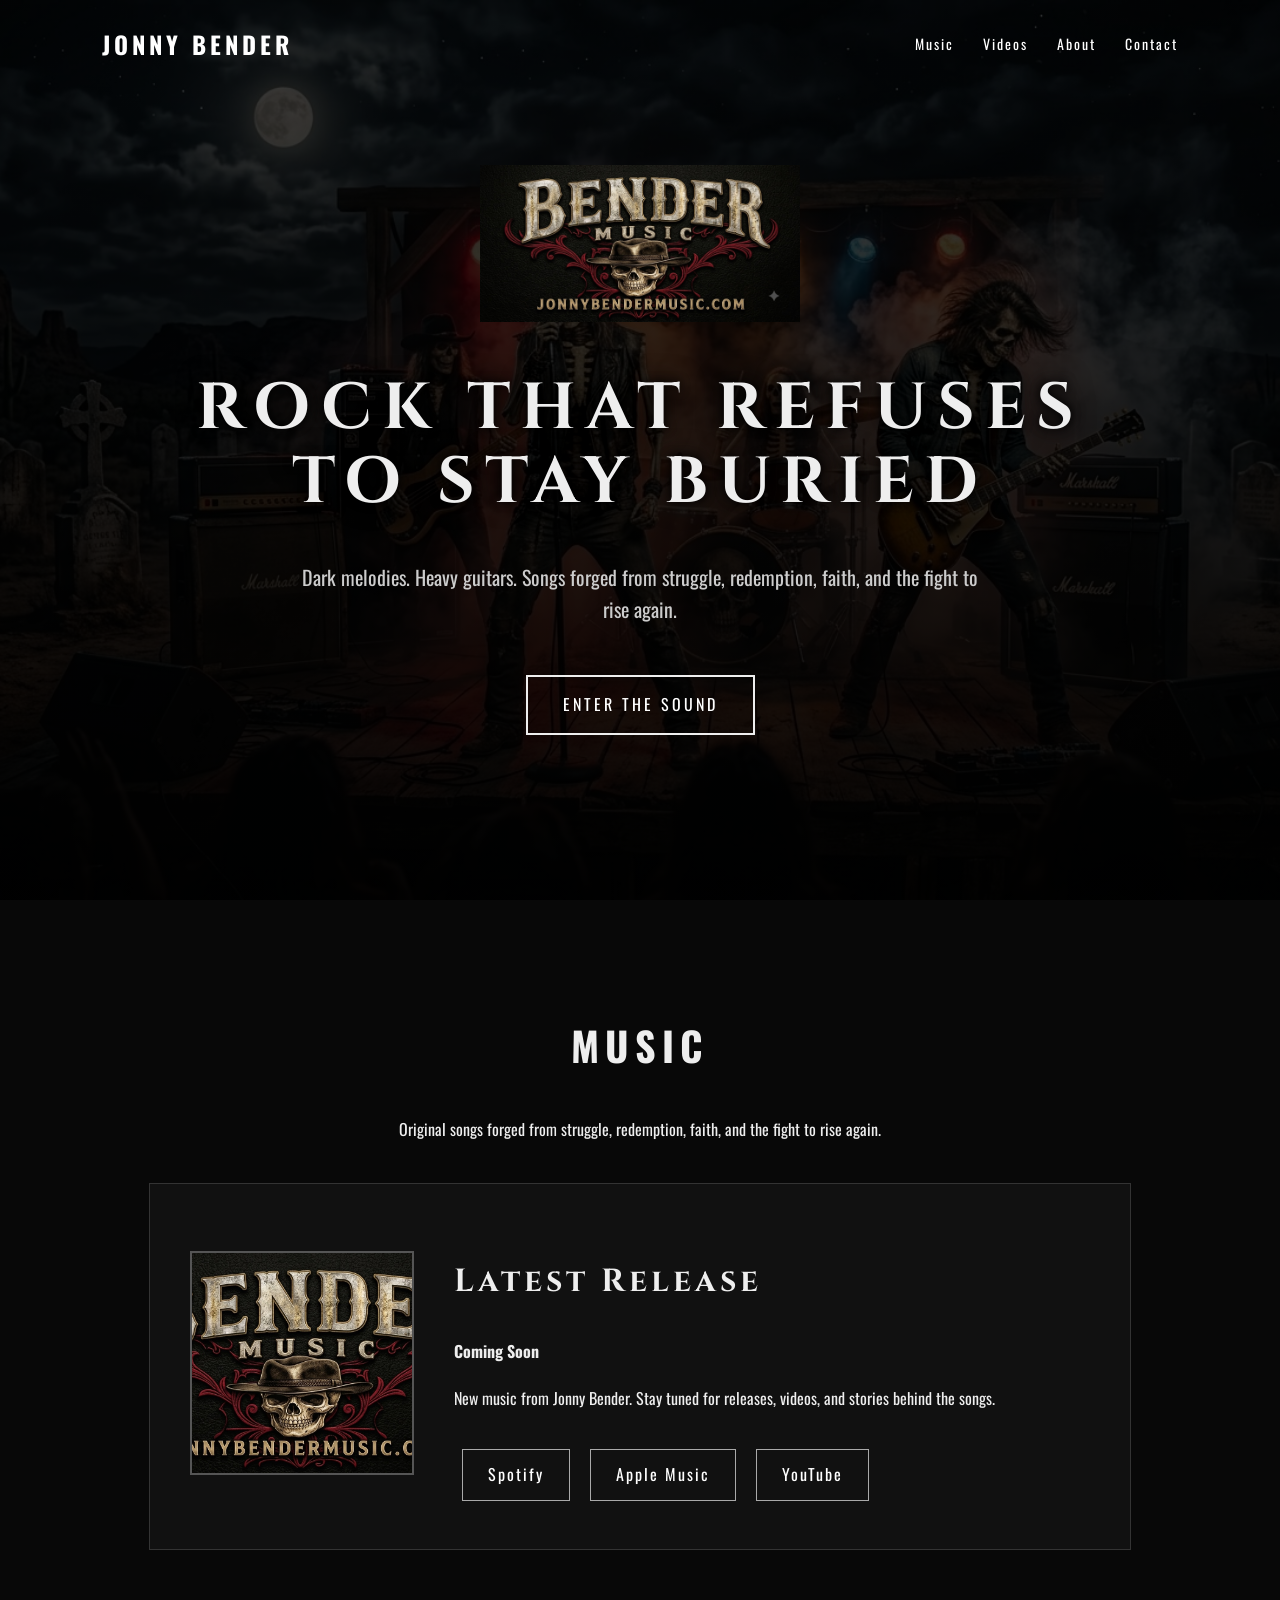
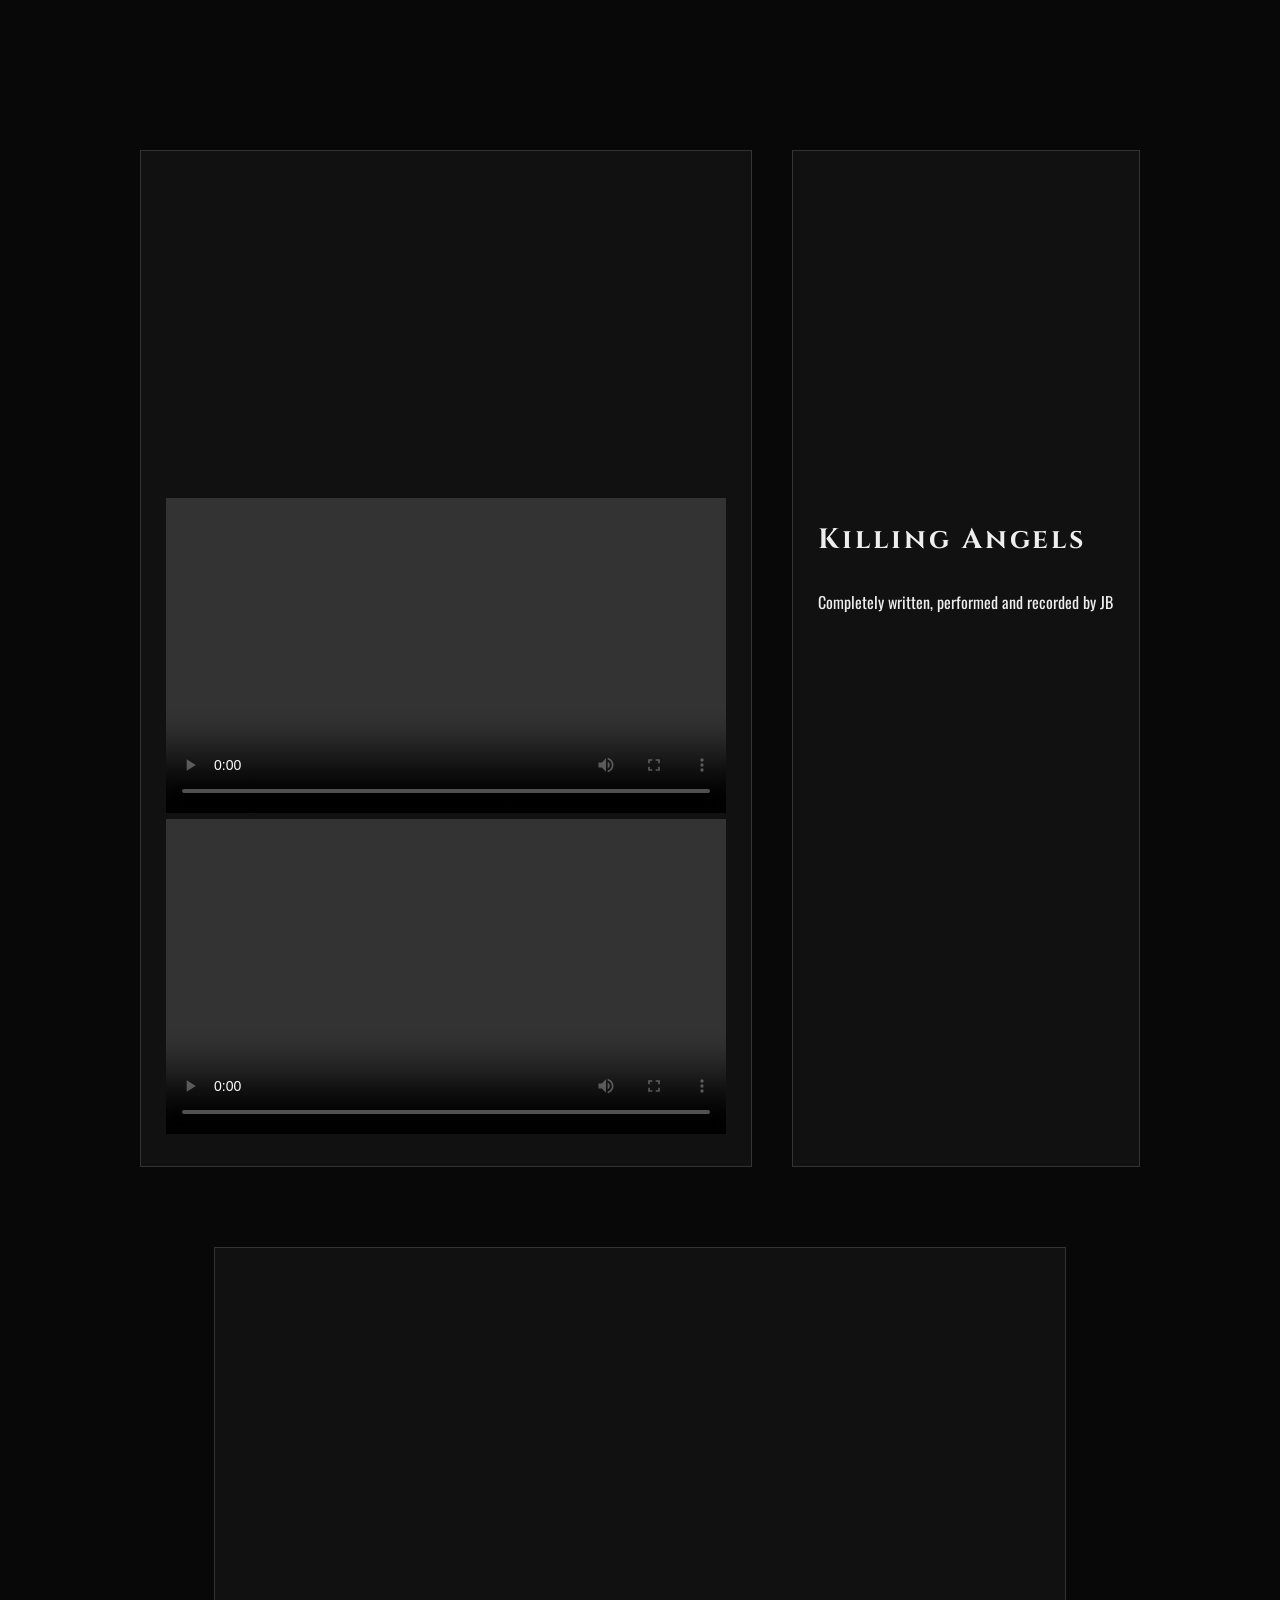
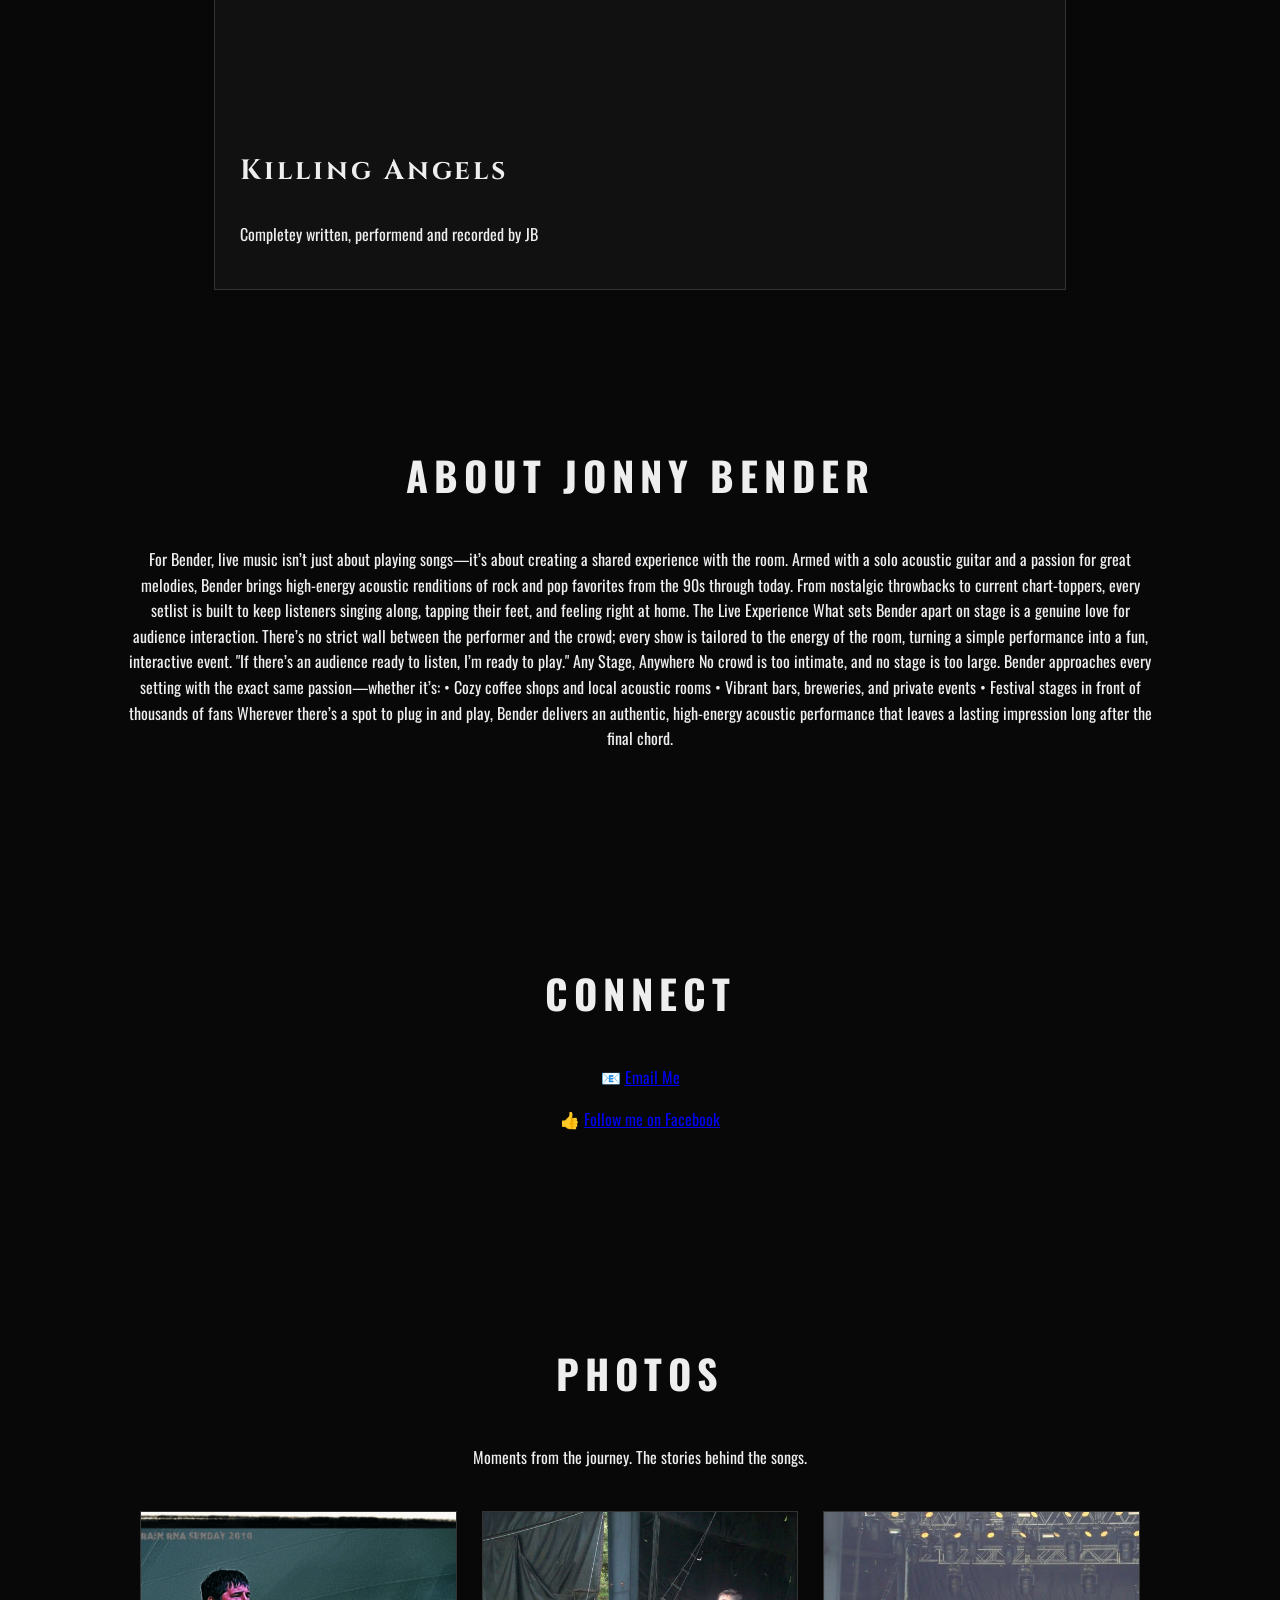
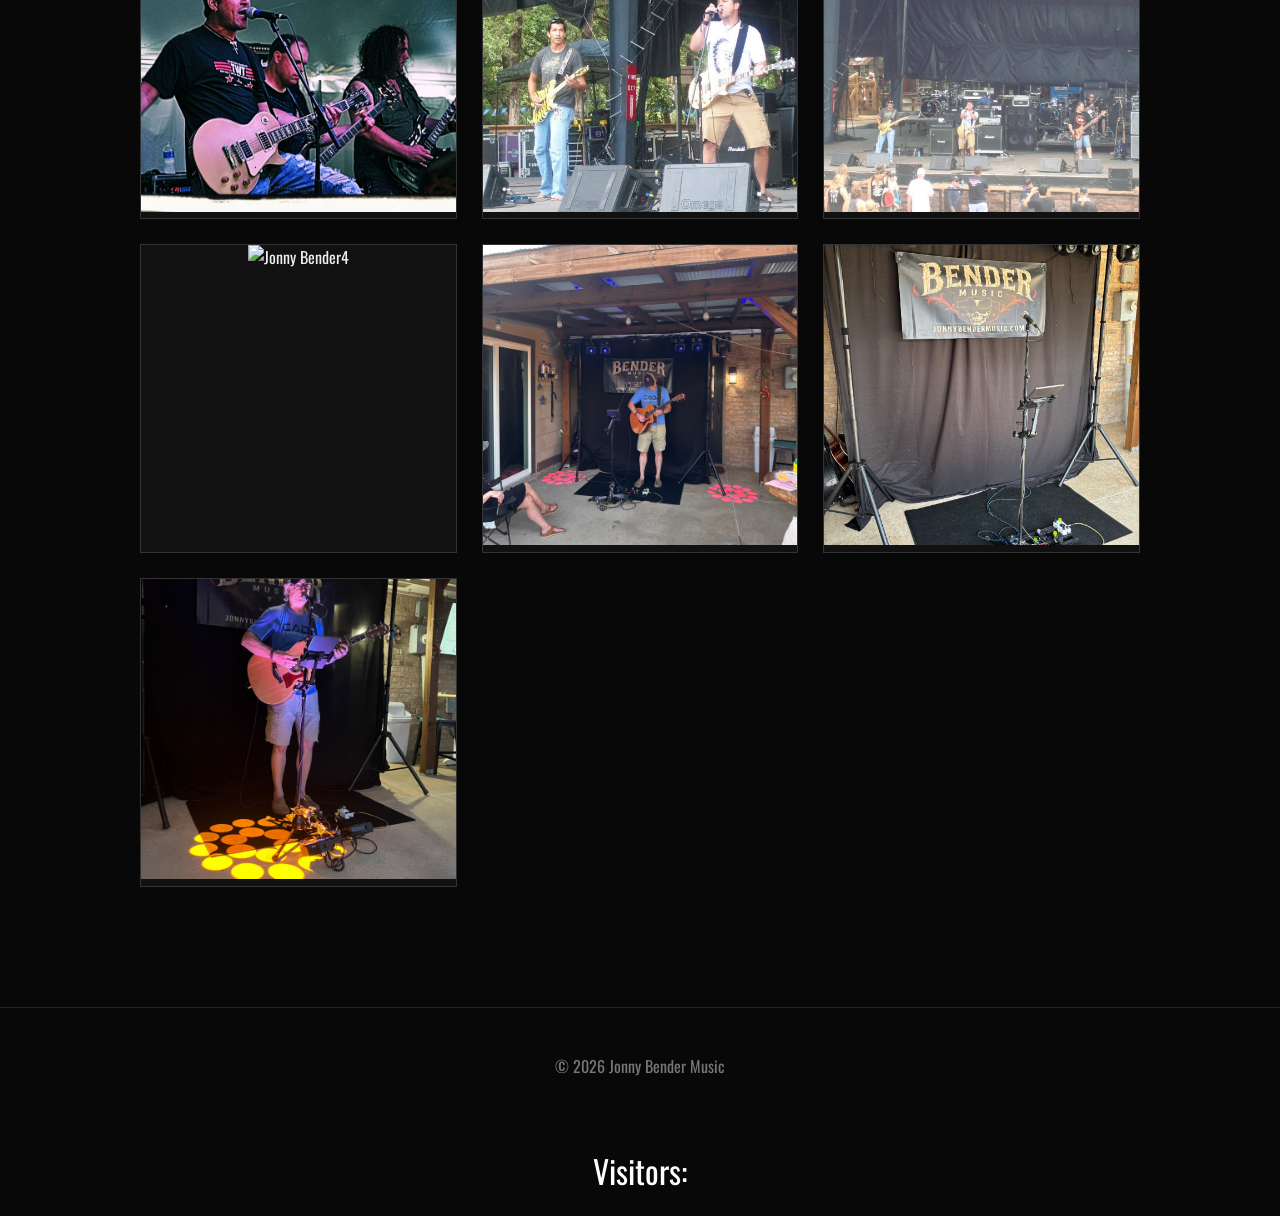
==== index.html @ c34ddbfb "Fix alt text for photo images Updated alt attributes for photo images to remove spaces." ====
<!DOCTYPE html>
<html lang="en">
<head>
    <meta charset="UTF-8">
    <meta name="viewport" content="width=device-width, initial-scale=1.0">
    <title>Jonny Bender | Rock That Refuses to Stay Buried</title>
    <link href="https://fonts.googleapis.com/css2?family=Cinzel:wght@700;900&family=Oswald:wght@400;700&display=swap" rel="stylesheet">
    <link rel="stylesheet" href="style.css">
</head>

<body>

<header>
    <nav>
        <div class="logo">JONNY BENDER</div>
        <div class="links">
            <a href="#music">Music</a>
            <a href="#videos">Videos</a>
            <a href="#about">About</a>
            <a href="#contact">Contact</a>
        </div>
    </nav>
</header>


<section class="hero">

    <img src="bender-logo.png" alt="Jonny Bender Logo">

    <h1>ROCK THAT REFUSES<br>TO STAY BURIED</h1>

    <p>
        Dark melodies. Heavy guitars. Songs forged from struggle,
        redemption, faith, and the fight to rise again.
    </p>

    <a class="button" href="#music">ENTER THE SOUND</a>

</section>


<section id="music">

<h2>MUSIC</h2>

<p>
Original songs forged from struggle, redemption, faith, and the fight to rise again.
</p>


<div class="music-card">

    <div class="album-art">
        <img src="bender-logo.png" alt="Jonny Bender Music">
    </div>


    <div class="music-info">

        <h3>Latest Release</h3>

        <h4>Coming Soon</h4>

        <p>
        New music from Jonny Bender.
        Stay tuned for releases, videos, and stories behind the songs.
        </p>


        <div class="music-buttons">

            <a href="#" class="music-button">
            Spotify
            </a>

            <a href="#" class="music-button">
            Apple Music
            </a>

            <a href="#" class="music-button">
            YouTube
            </a>

        </div>

    </div>

</div>


</section>

<div class="video-grid">

    <div class="video-card">

        <iframe
            width="560"
            height="315"
            src="https://www.youtube.com/embed/WjqLIRkcEDQ"
            title="Acoustic Clip"
            frameborder="0"
            allow="accelerometer; autoplay; clipboard-write; encrypted-media; gyroscope; picture-in-picture; web-share"
            allowfullscreen>
        </iframe>

        <video width="560" height="315" controls>
            <source src="/photos/Bender 8.mov" type="video/quicktime">
            Your browser does not support the video tag.
        </video>

        <video width="560" height="315" controls>
            <source src="/photos/Bender 9.mov" type="video/quicktime">
            Your browser does not support the video tag.
        </video>

    </div>


    <div class="video-card">

        <iframe 
            width="560"
            height="315"
            src="https://www.youtube.com/embed/MY9yEIu1Ilw"
            title="Killing Angels"
            frameborder="0"
            allowfullscreen>
        </iframe>

        <h3>Killing Angels</h3>

        <p>
            Completely written, performed and recorded by JB
        </p>

    </div>

</div>




<div class="video-card">

<iframe 
src="https://www.youtube.com/embed/MY9yEIu1Ilw"
title="Killing Angels"
frameborder="0"
allowfullscreen>
</iframe>

<h3>Killing Angels</h3>

<p>
Completey written, performend and recorded by JB
</p>

</div>


</div>

<section id="about">

<h2>ABOUT JONNY BENDER</h2>

<p>
For Bender, live music isn’t just about playing songs—it’s about creating a shared experience with the room.
Armed with a solo acoustic guitar and a passion for great melodies, Bender brings high-energy acoustic renditions of rock and pop favorites from the 90s through today. From nostalgic throwbacks to current chart-toppers, every setlist is built to keep listeners singing along, tapping their feet, and feeling right at home.
The Live Experience
What sets Bender apart on stage is a genuine love for audience interaction. There’s no strict wall between the performer and the crowd; every show is tailored to the energy of the room, turning a simple performance into a fun, interactive event.
"If there’s an audience ready to listen, I’m ready to play."
Any Stage, Anywhere
No crowd is too intimate, and no stage is too large. Bender approaches every setting with the exact same passion—whether it’s:
•	Cozy coffee shops and local acoustic rooms
•	Vibrant bars, breweries, and private events
•	Festival stages in front of thousands of fans
Wherever there’s a spot to plug in and play, Bender delivers an authentic, high-energy acoustic performance that leaves a lasting impression long after the final chord.

</p>

</section>



<section id="contact">

<h2>CONNECT</h2>
<p>
    📧 <a href="mailto:jonbndr@gmail.com">Email Me</a>
</p>

<p>
    👍 <a href="https://www.facebook.com/jonny.bender.3" target="_blank">
        Follow me on Facebook
    </a>
</p>

</section>
<section id="photos">

<h2>PHOTOS</h2>

<p>
Moments from the journey. The stories behind the songs.
</p>

<div class="photo-grid">

<div class="photo-card">
<img src="photos/bender 2.jpg" alt="Jonny Bender1">
</div>

<div class="photo-card">
<img src="photos/bender 3.jpg" alt="Jonny Bender2">
</div>

<div class="photo-card">
<img src="photos/bender5.jpg" alt="Jonny Bender3">
</div>

<div class="photo-card">
<img src="photos/Bender 4.jpg" alt="Jonny Bender4">
</div>

<div class="photo-card">
<img src="photos/Bender 6.jpg" alt="Jonny Bender5">
</div>

<div class="photo-card">
<img src="photos/Bender 7.jpg" alt="Jonny Bender6">
</div>
  
<div class="photo-card">
<img src="photos/Bender 5.png" alt="Jonny Bender7">
</div>

</div>

</section>

<footer>

<p>
© 2026 Jonny Bender Music
</p>

</footer>

<div style="text-align:center; color:white; font-size:32px; margin:20px 0;">
    Visitors: <span class="counterapi" noIcon="true" noLink="true" bg="transparent"></span>
</div>

<script src="https://counterapi.com/c.js?ns=jonnybendermusic.com" async></script>

</body>
</html>
---- style.css ----
body {
    margin: 0;
    background: #080808;
    color: #eeeeee;
    font-family: 'Oswald', Arial, Helvetica, sans-serif;
    line-height: 1.6;
}


/* Navigation */

header {
    position: absolute;
    width: 100%;
    top: 0;
    z-index: 10;
}


nav {
    display: flex;
    justify-content: space-between;
    align-items: center;
    padding: 25px 8%;
}


.logo {
    font-size: 24px;
    font-weight: bold;
    letter-spacing: 4px;
    color: #ffffff;
}


.links a {
    color: white;
    text-decoration: none;
    margin-left: 25px;
    font-size: 14px;
    letter-spacing: 2px;
}


.links a:hover {
    color: #b22222;
}


/* Hero Section */

.hero {

    min-height: 100vh;

    display: flex;
    flex-direction: column;
    justify-content: center;
    align-items: center;

    text-align: center;

    background:
    linear-gradient(
        rgba(0,0,0,.75),
        rgba(0,0,0,.95)
    ),
    url("background.jpg");

    background-size: cover;
    background-position: center;

    padding: 0 20px;
}


.hero img {

    width: 320px;
    max-width: 80%;
    margin-bottom: 30px;

}


h1 {
    font-family: 'Cinzel', serif;
    font-size: 65px;
    letter-spacing: 10px;
    line-height: 1.15;
    margin: 20px 0;
    text-transform: uppercase;
    text-shadow:
        0 0 10px #000,
        0 0 25px #000;
}


.hero p {

    max-width: 700px;
    font-size: 20px;
    color: #cccccc;

}


/* Buttons */

.button {

    margin-top: 30px;

    padding: 15px 35px;

    border: 2px solid #eeeeee;

    color: white;

    text-decoration: none;

    letter-spacing: 3px;

    transition: .3s;

}


.button:hover {

    background: white;
    color: black;

}


/* Content Sections */

section {

    padding: 80px 10%;
    text-align: center;

}


h2 {

    font-size: 40px;

    letter-spacing: 6px;

    margin-bottom: 40px;

}


.card {

    border: 1px solid #333;

    padding: 30px;

    margin: 30px auto;

    max-width: 600px;

    background: #111;

}


/* Footer */

footer {

    padding: 30px;

    text-align: center;

    border-top: 1px solid #222;

    color: #777;

}


/* Mobile adjustments */

@media (max-width: 700px) {

    nav {

        flex-direction: column;

    }


    .links {

        margin-top: 20px;

    }


    .links a {

        margin: 10px;

    }


    h1 {

        font-size: 34px;

        letter-spacing: 4px;

    }


    h2 {

        font-size: 30px;

    }

}
/* Music Section */


.music-card {

    display:flex;

    align-items:center;

    gap:40px;

    max-width:900px;

    margin:40px auto;

    padding:40px;

    background:#111;

    border:1px solid #333;

}


.album-art img {

    width:220px;

    height:220px;

    object-fit:cover;

    border:2px solid #555;

}



.music-info {

    text-align:left;

}



.music-info h3 {

    font-family:'Cinzel', serif;

    font-size:32px;

    letter-spacing:4px;

}



.music-buttons {

    margin-top:30px;

}



.music-button {

    display:inline-block;

    margin:8px;

    padding:12px 25px;

    border:1px solid #aaa;

    color:white;

    text-decoration:none;

    letter-spacing:2px;

}


.music-button:hover {

    background:white;

    color:black;

}


/* Mobile Music Layout */

@media(max-width:700px){

    .music-card {

        flex-direction:column;

        text-align:center;

    }


    .music-info {

        text-align:center;

    }

}
/* Video Section */

.video-card {

    max-width:800px;

    margin:40px auto;

    padding:30px;

    background:#111;

    border:1px solid #333;

}


.video-card iframe {

    width:100%;

    aspect-ratio:16/9;

}


.video-card h3 {

    font-family:'Cinzel', serif;

    font-size:28px;

    letter-spacing:3px;

    margin-top:25px;

}
/* Video Grid */

.video-grid {

    display:grid;

    grid-template-columns:repeat(2, 1fr);

    gap:40px;

    max-width:1000px;

    margin:40px auto;

}


.video-card {

    background:#111;

    border:1px solid #333;

    padding:25px;

}


.video-card iframe {

    width:100%;

    aspect-ratio:16/9;

}


.video-card h3 {

    font-family:'Cinzel', serif;

    letter-spacing:3px;

    margin-top:20px;

}


@media(max-width:700px){

.video-grid {

    grid-template-columns:1fr;

}

}
/* Photo Gallery */

.photo-grid {

    display: grid;

    grid-template-columns: repeat(3, 1fr);

    gap: 25px;

    max-width: 1000px;

    margin: 40px auto;

}


.photo-card {

    overflow: hidden;

    border: 1px solid #333;

    background: #111;

}


.photo-card img {

    width: 100%;

    height: 300px;

    object-fit: cover;

    transition: transform .4s ease;

}


.photo-card img:hover {

    transform: scale(1.08);

}


/* Mobile Photo Layout */

@media(max-width:700px) {

    .photo-grid {

        grid-template-columns: 1fr;

    }


    .photo-card img {

        height: auto;

    }

}
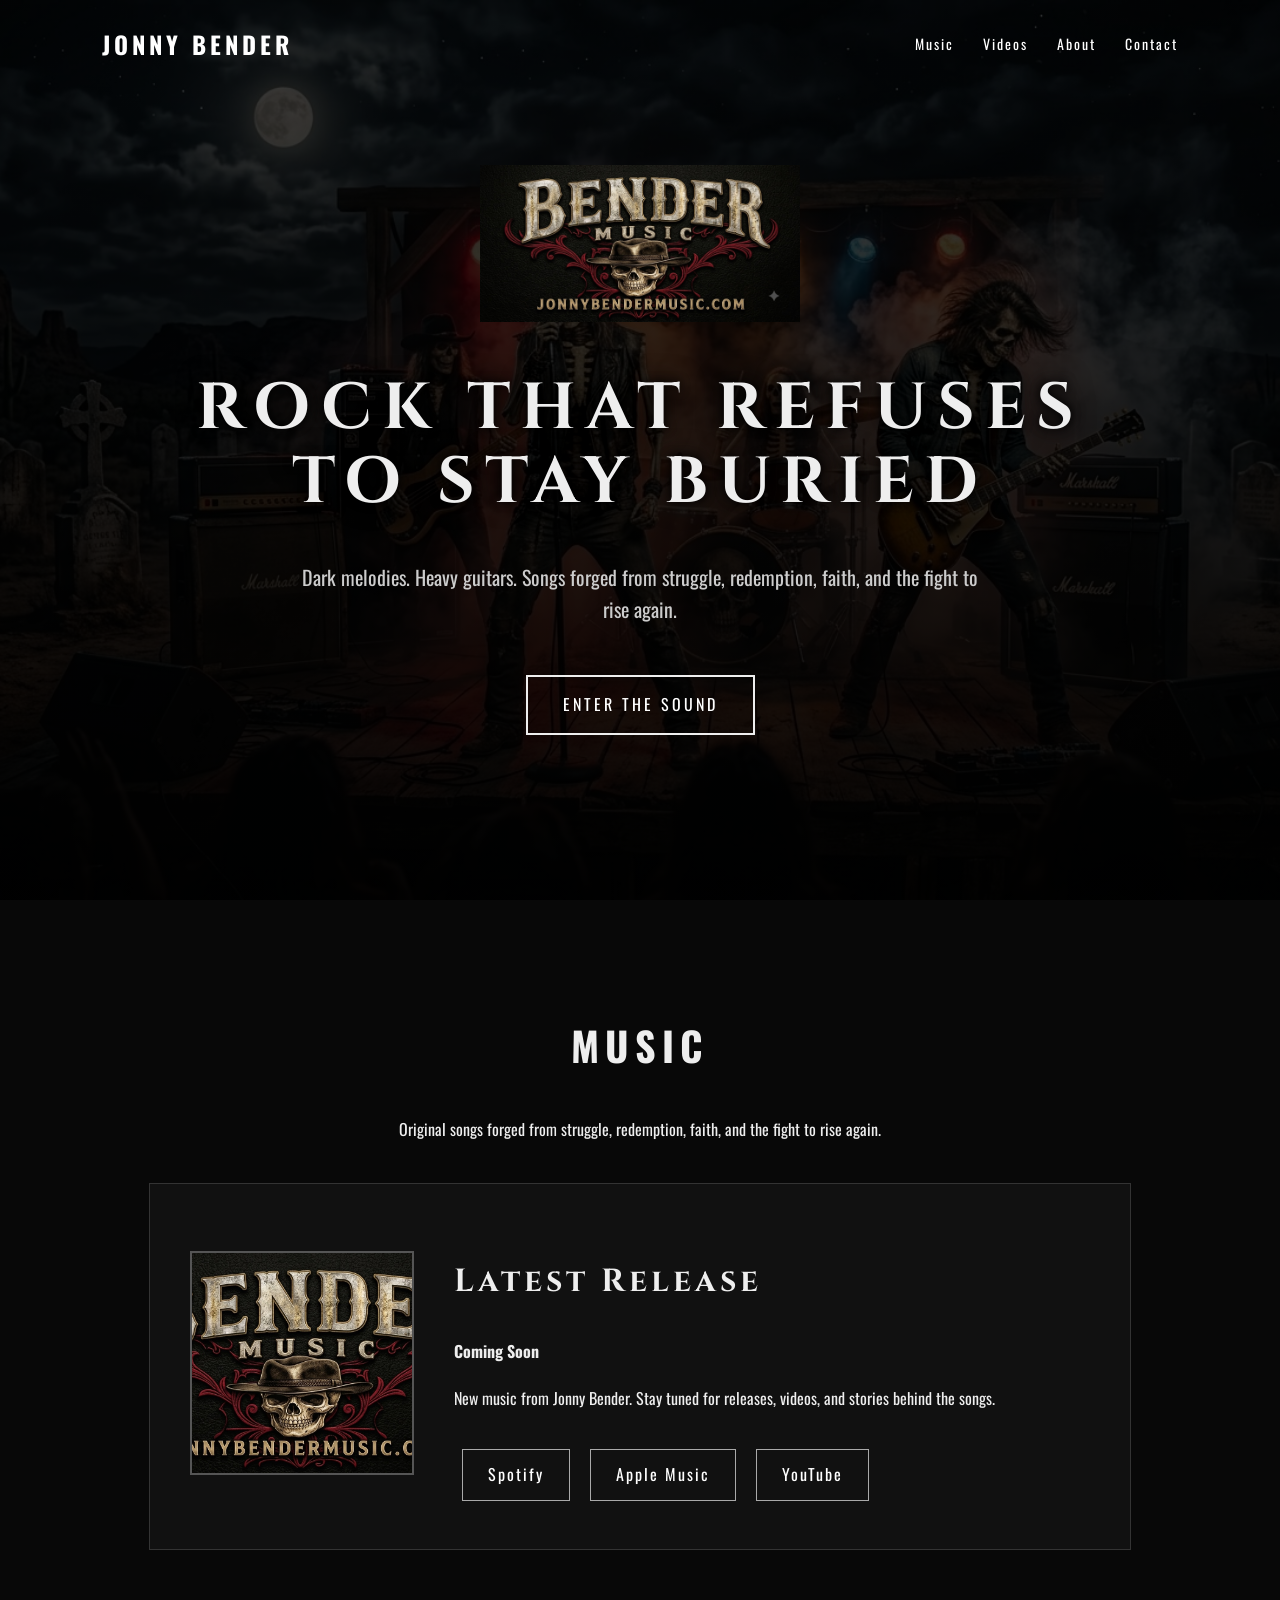
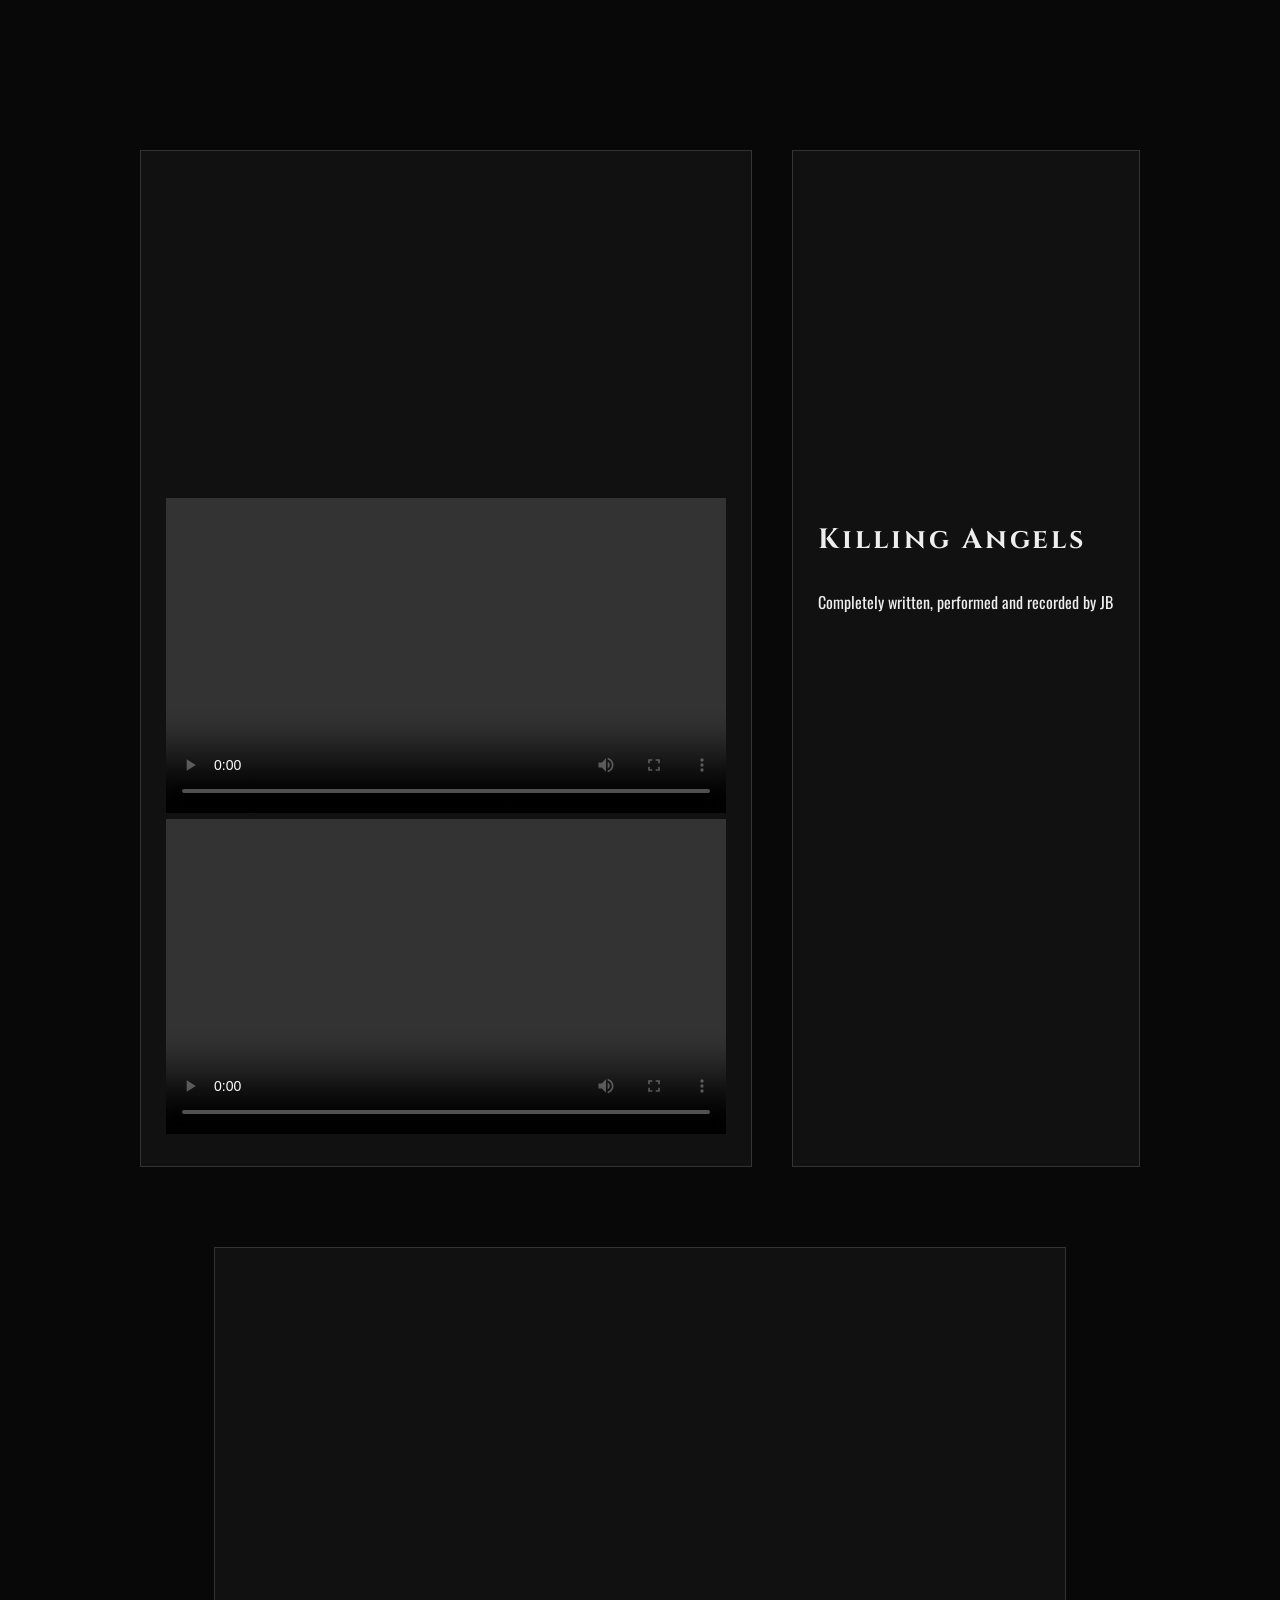
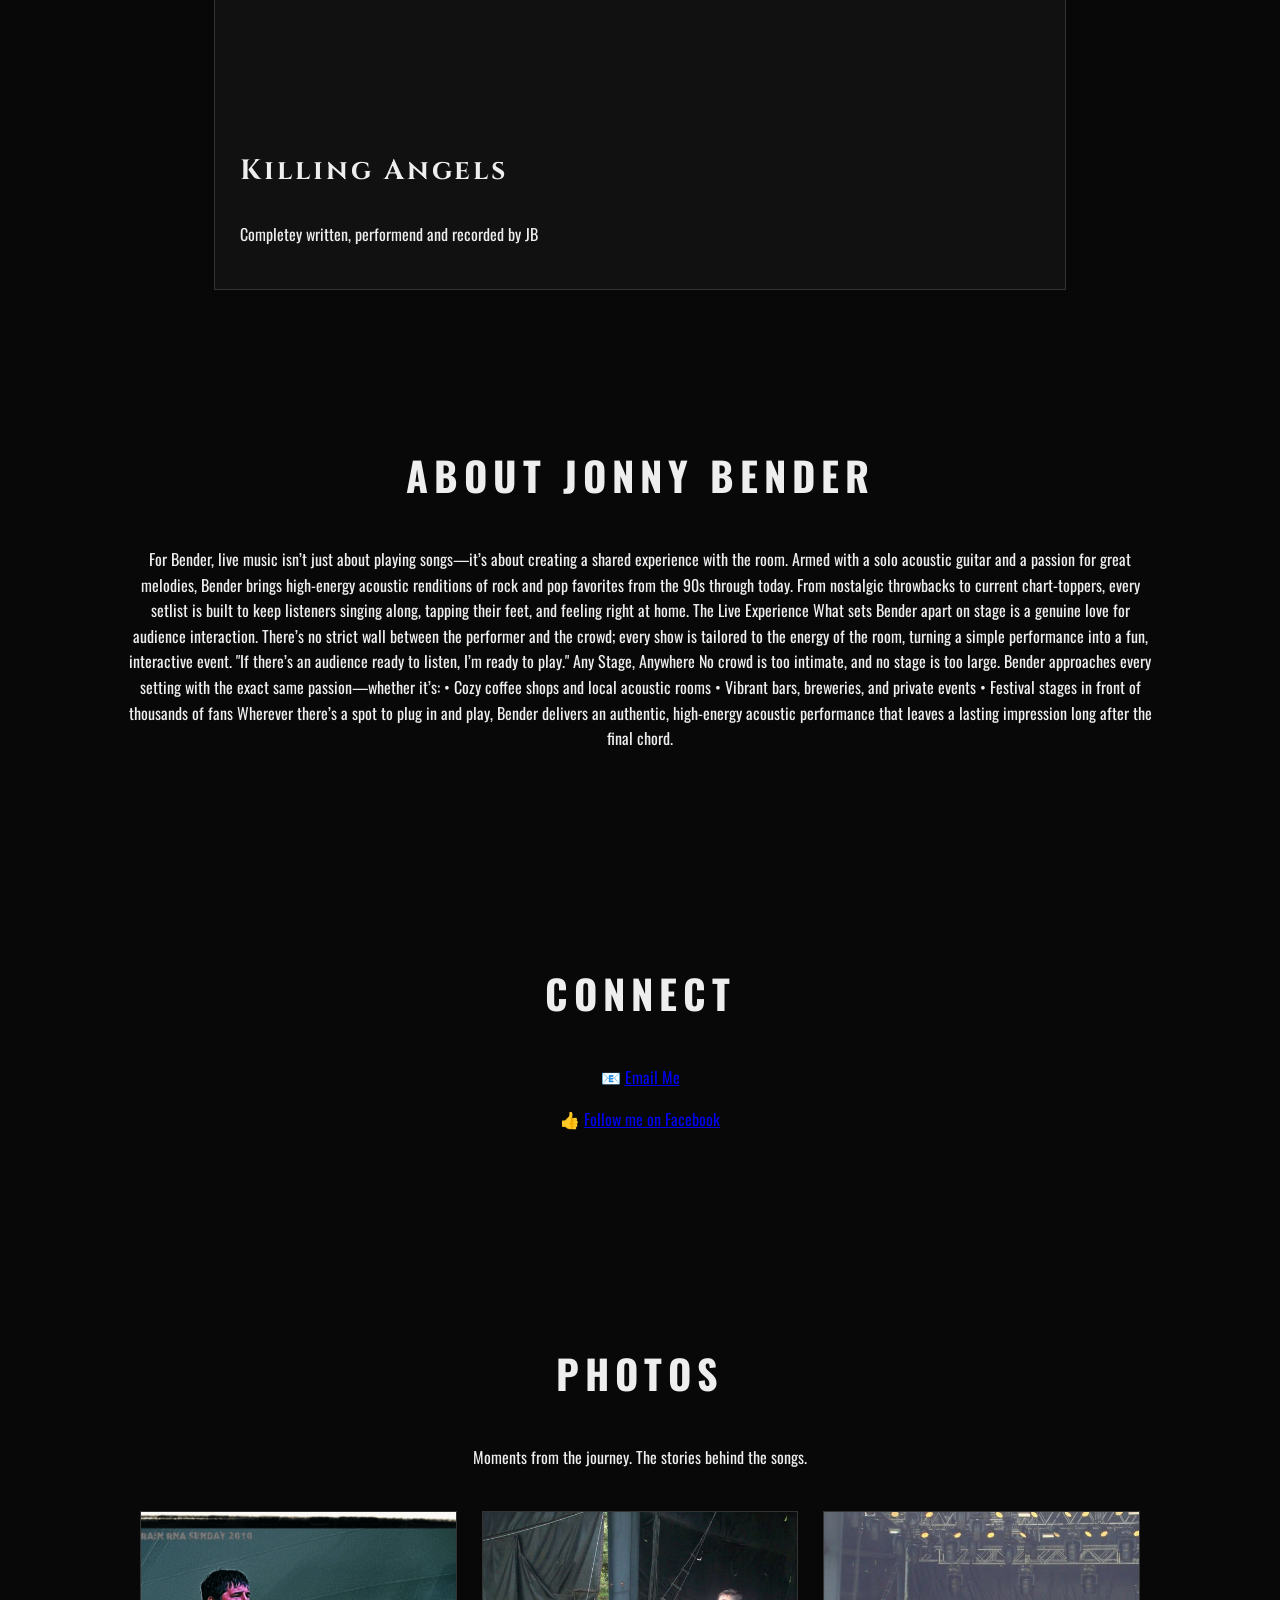
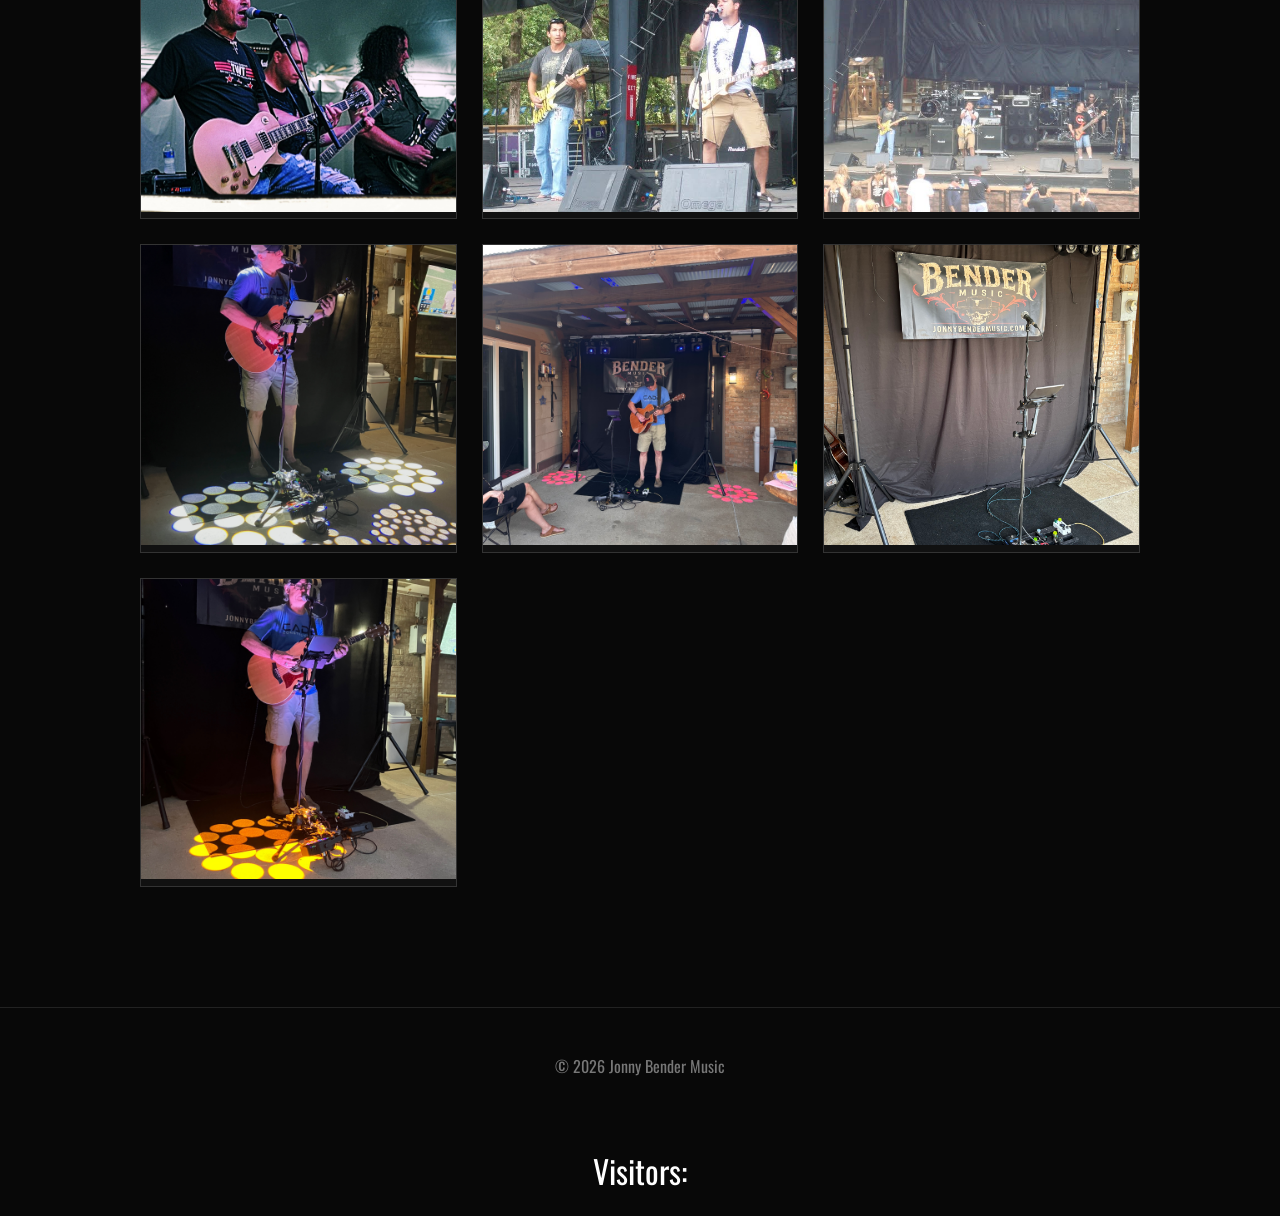
==== commit f9ff708d: "Fix image source path for Bender 4" ====
--- a/index.html
+++ b/index.html
@@ -221,7 +221,7 @@
 </div>
 
 <div class="photo-card">
-<img src="photos/Bender 4.jpg" alt="Jonny Bender4">
+<img src="Bender 4.png" alt="Jonny Bender4">
 </div>
 
 <div class="photo-card">
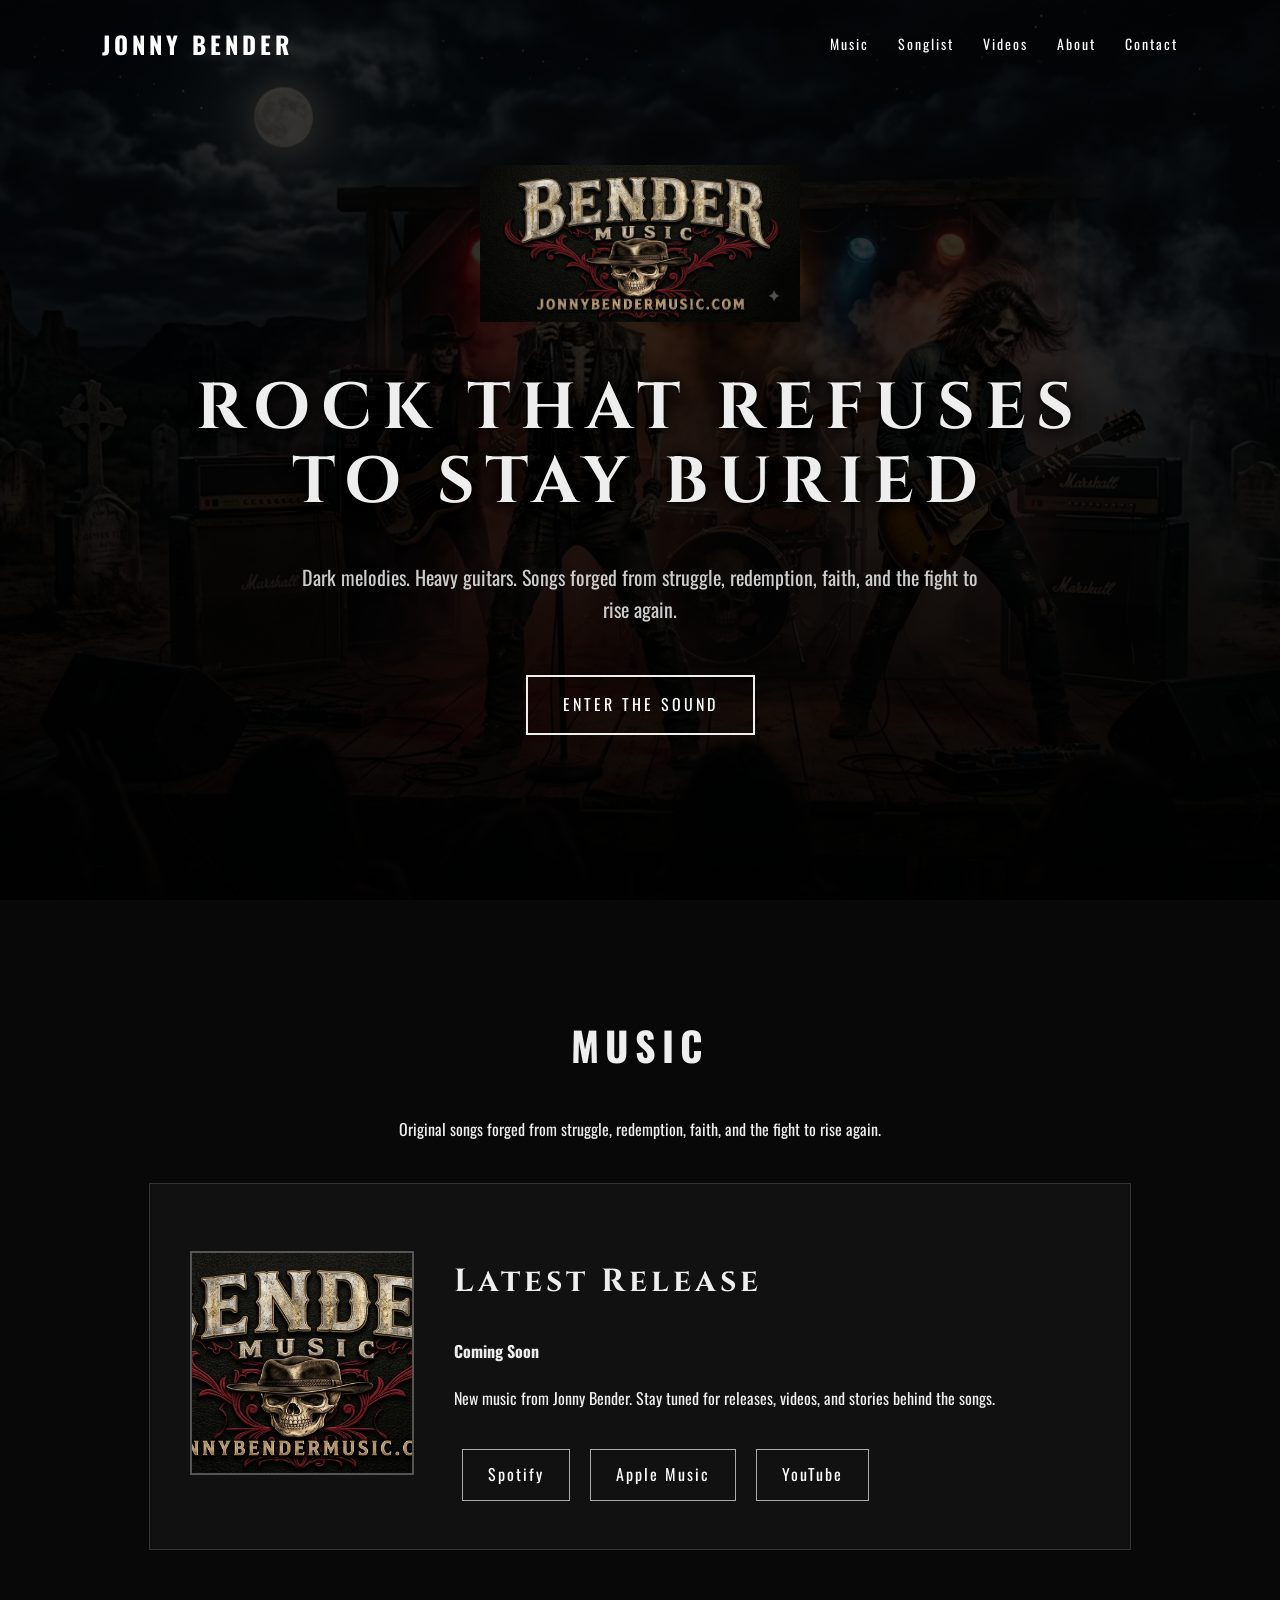
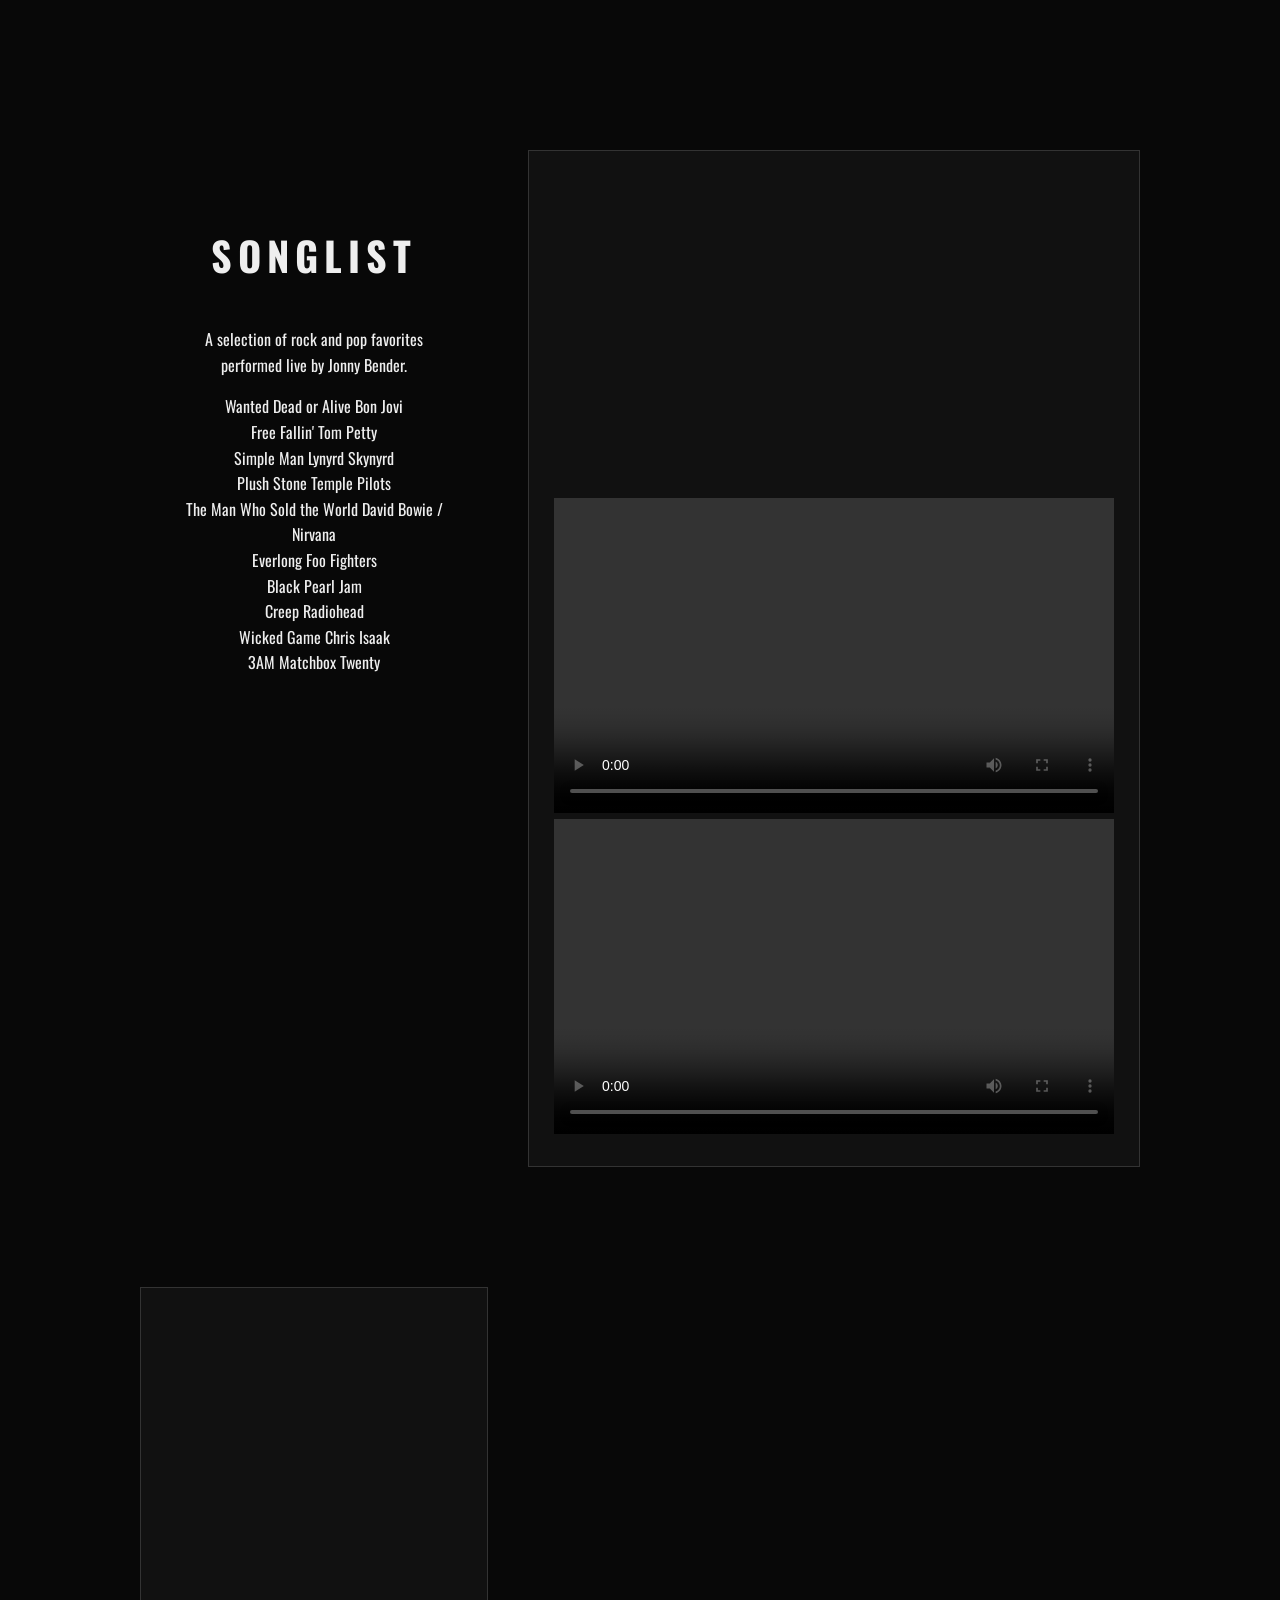
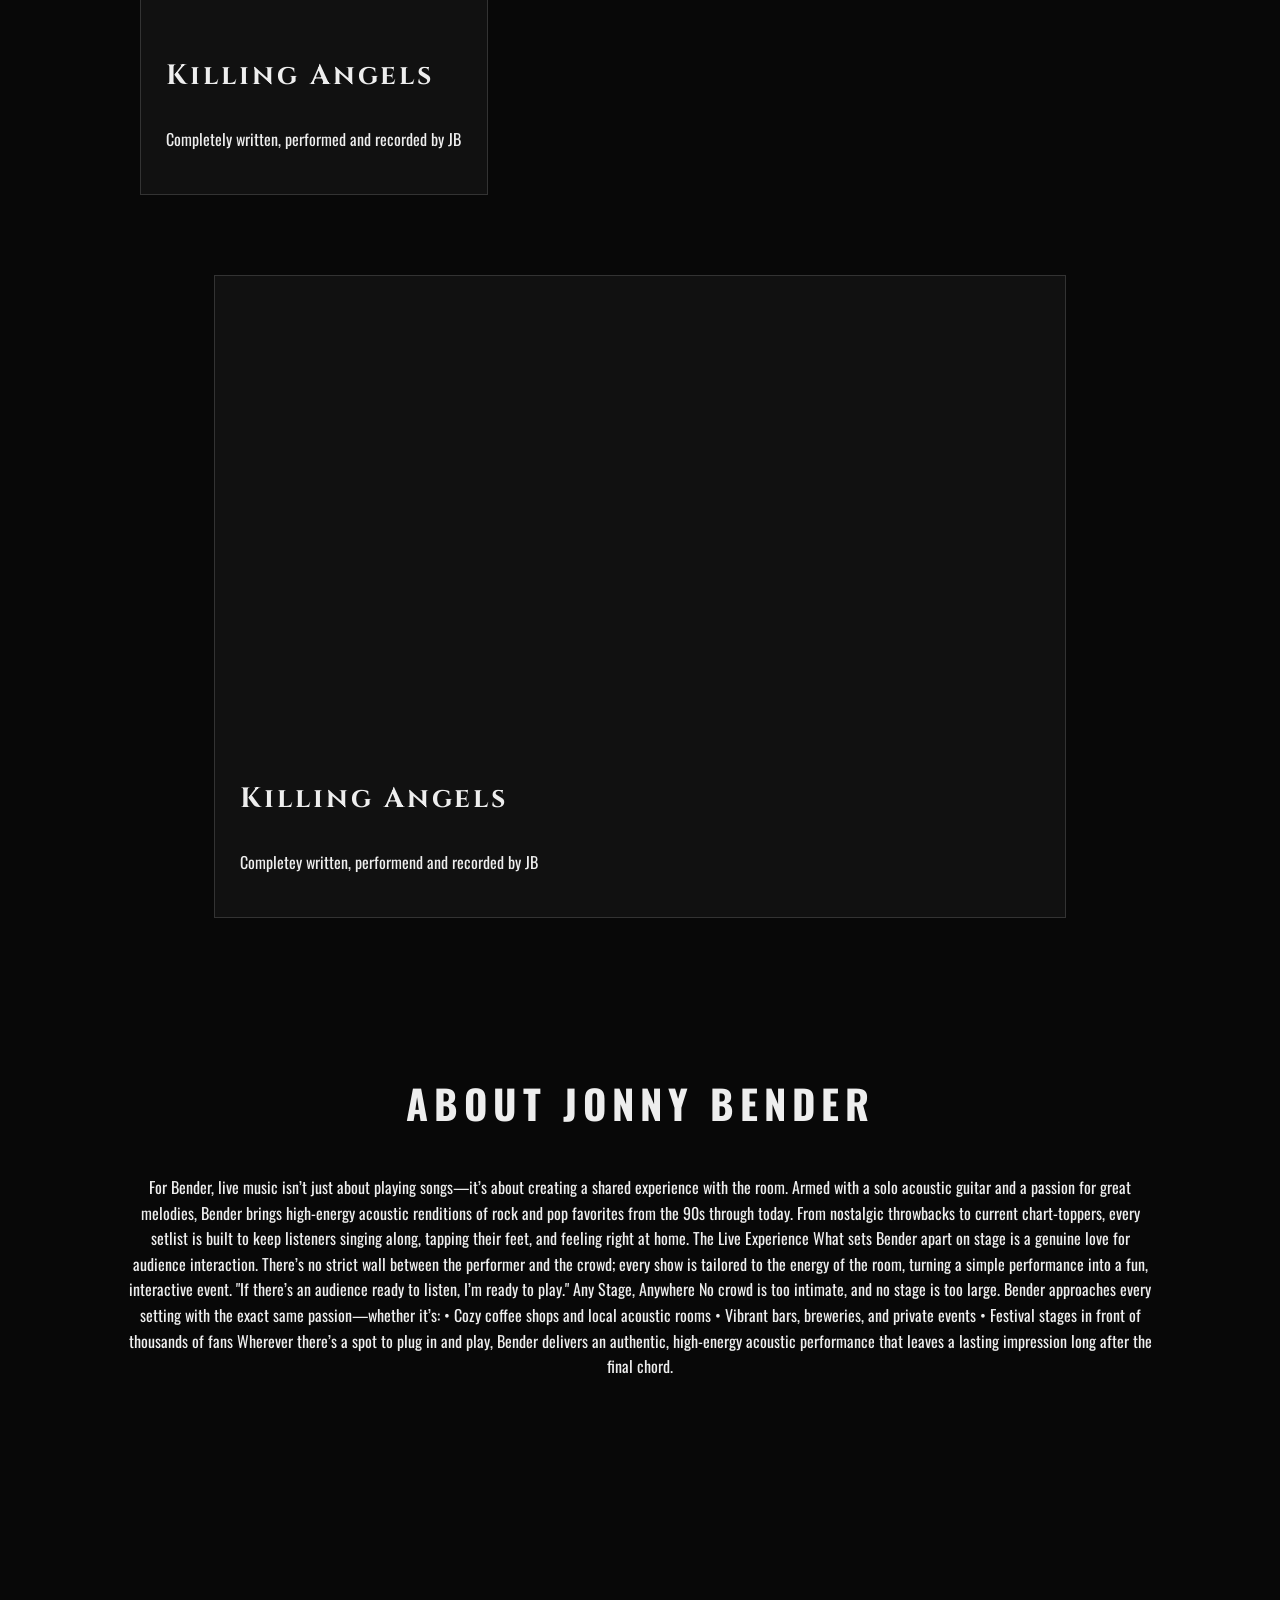
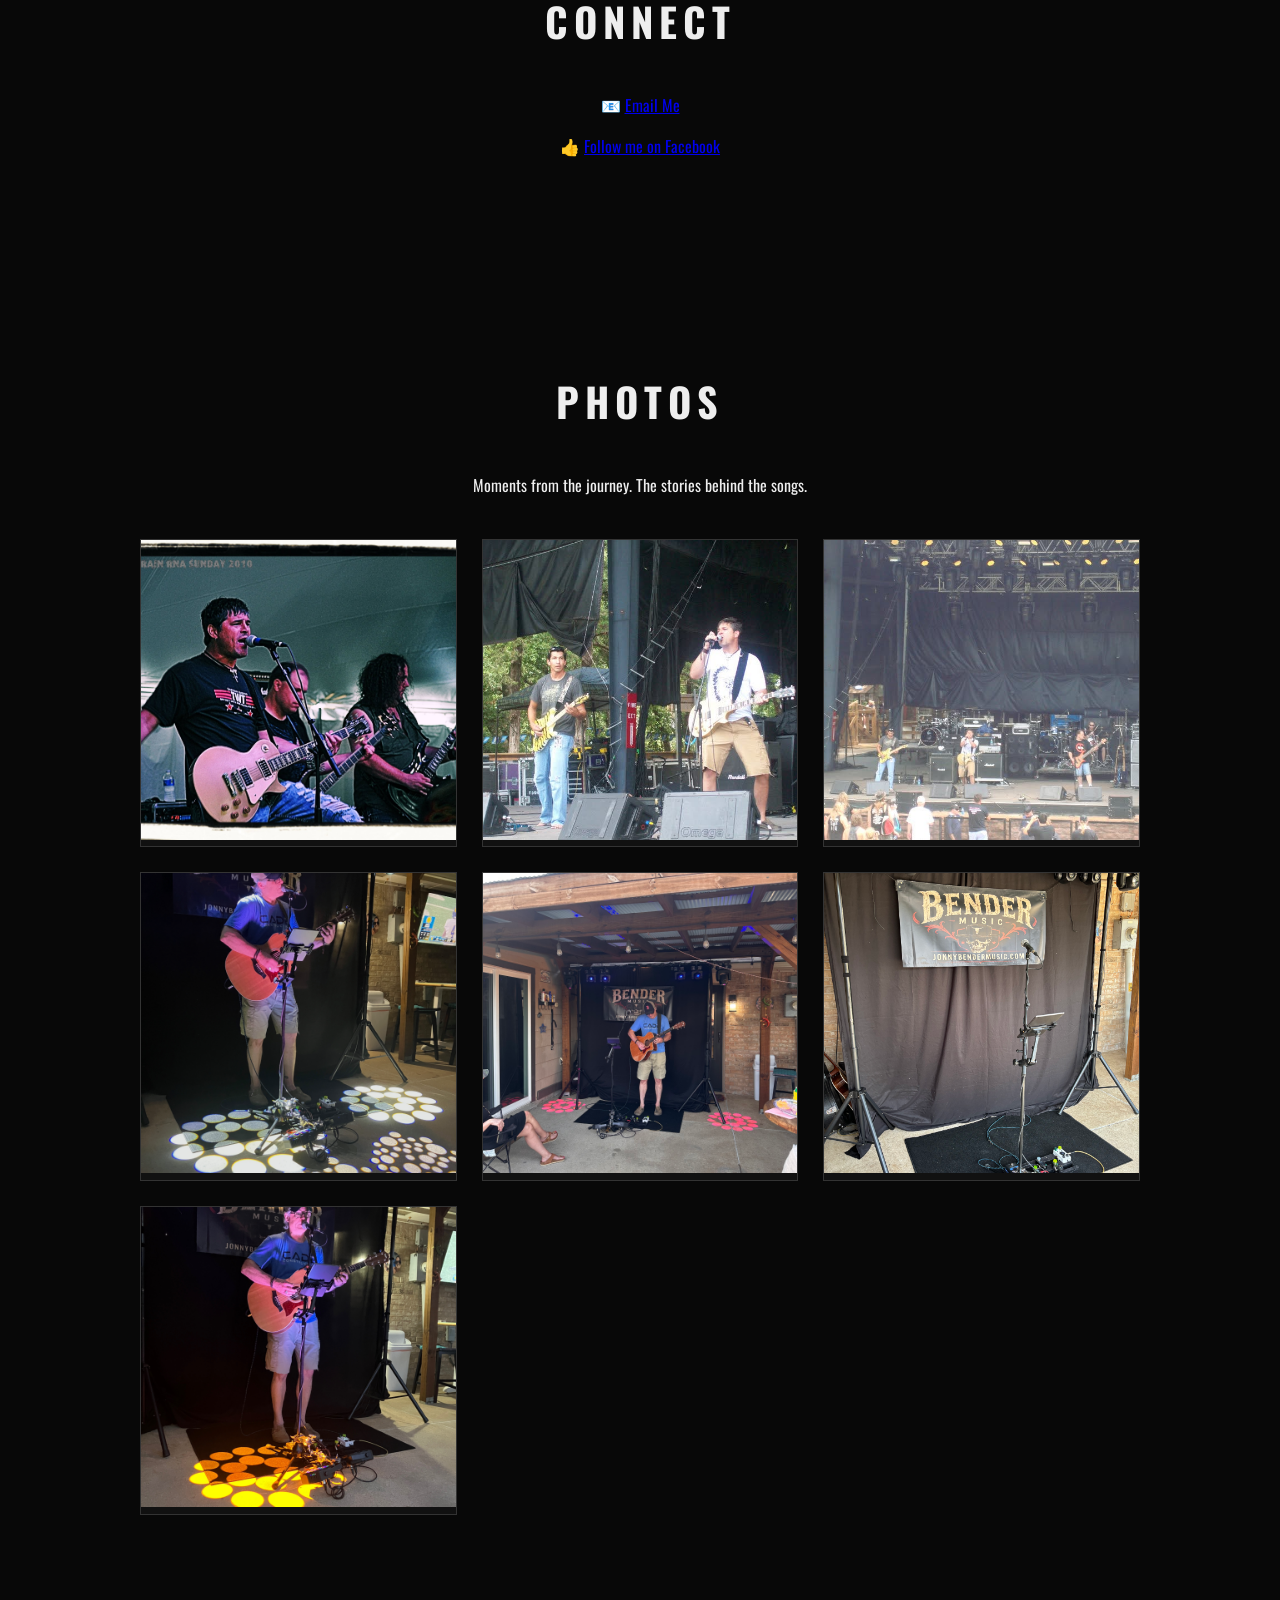
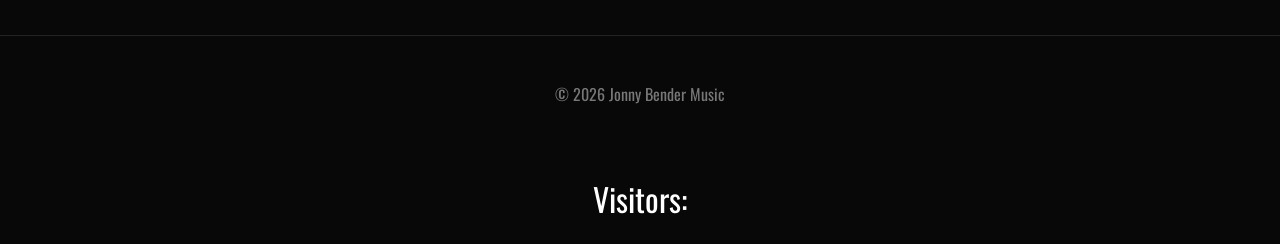
==== commit b4608a4c: "Add songlist section to index.html Added a songlist section with various rock and pop songs." ====
--- a/index.html
+++ b/index.html
@@ -15,6 +15,7 @@
         <div class="logo">JONNY BENDER</div>
         <div class="links">
             <a href="#music">Music</a>
+            <a href="#songlist">Songlist</a>
             <a href="#videos">Videos</a>
             <a href="#about">About</a>
             <a href="#contact">Contact</a>
@@ -91,6 +92,70 @@
 </section>
 
 <div class="video-grid">
+    
+    <section id="songlist">
+
+    <h2>SONGLIST</h2>
+
+    <p>
+        A selection of rock and pop favorites performed live by Jonny Bender.
+    </p>
+
+    <div class="songlist">
+
+        <div class="song">
+            <span class="song-title">Wanted Dead or Alive</span>
+            <span class="artist">Bon Jovi</span>
+        </div>
+
+        <div class="song">
+            <span class="song-title">Free Fallin'</span>
+            <span class="artist">Tom Petty</span>
+        </div>
+
+        <div class="song">
+            <span class="song-title">Simple Man</span>
+            <span class="artist">Lynyrd Skynyrd</span>
+        </div>
+
+        <div class="song">
+            <span class="song-title">Plush</span>
+            <span class="artist">Stone Temple Pilots</span>
+        </div>
+
+        <div class="song">
+            <span class="song-title">The Man Who Sold the World</span>
+            <span class="artist">David Bowie / Nirvana</span>
+        </div>
+
+        <div class="song">
+            <span class="song-title">Everlong</span>
+            <span class="artist">Foo Fighters</span>
+        </div>
+
+        <div class="song">
+            <span class="song-title">Black</span>
+            <span class="artist">Pearl Jam</span>
+        </div>
+
+        <div class="song">
+            <span class="song-title">Creep</span>
+            <span class="artist">Radiohead</span>
+        </div>
+
+        <div class="song">
+            <span class="song-title">Wicked Game</span>
+            <span class="artist">Chris Isaak</span>
+        </div>
+
+        <div class="song">
+            <span class="song-title">3AM</span>
+            <span class="artist">Matchbox Twenty</span>
+        </div>
+
+    </div>
+
+</section>
 
     <div class="video-card">
 
@@ -221,7 +286,7 @@
 </div>
 
 <div class="photo-card">
-<img src="Bender 4.png" alt="Jonny Bender4">
+<img src="photos/Bender 4.png" alt="Jonny Bender4">
 </div>
 
 <div class="photo-card">
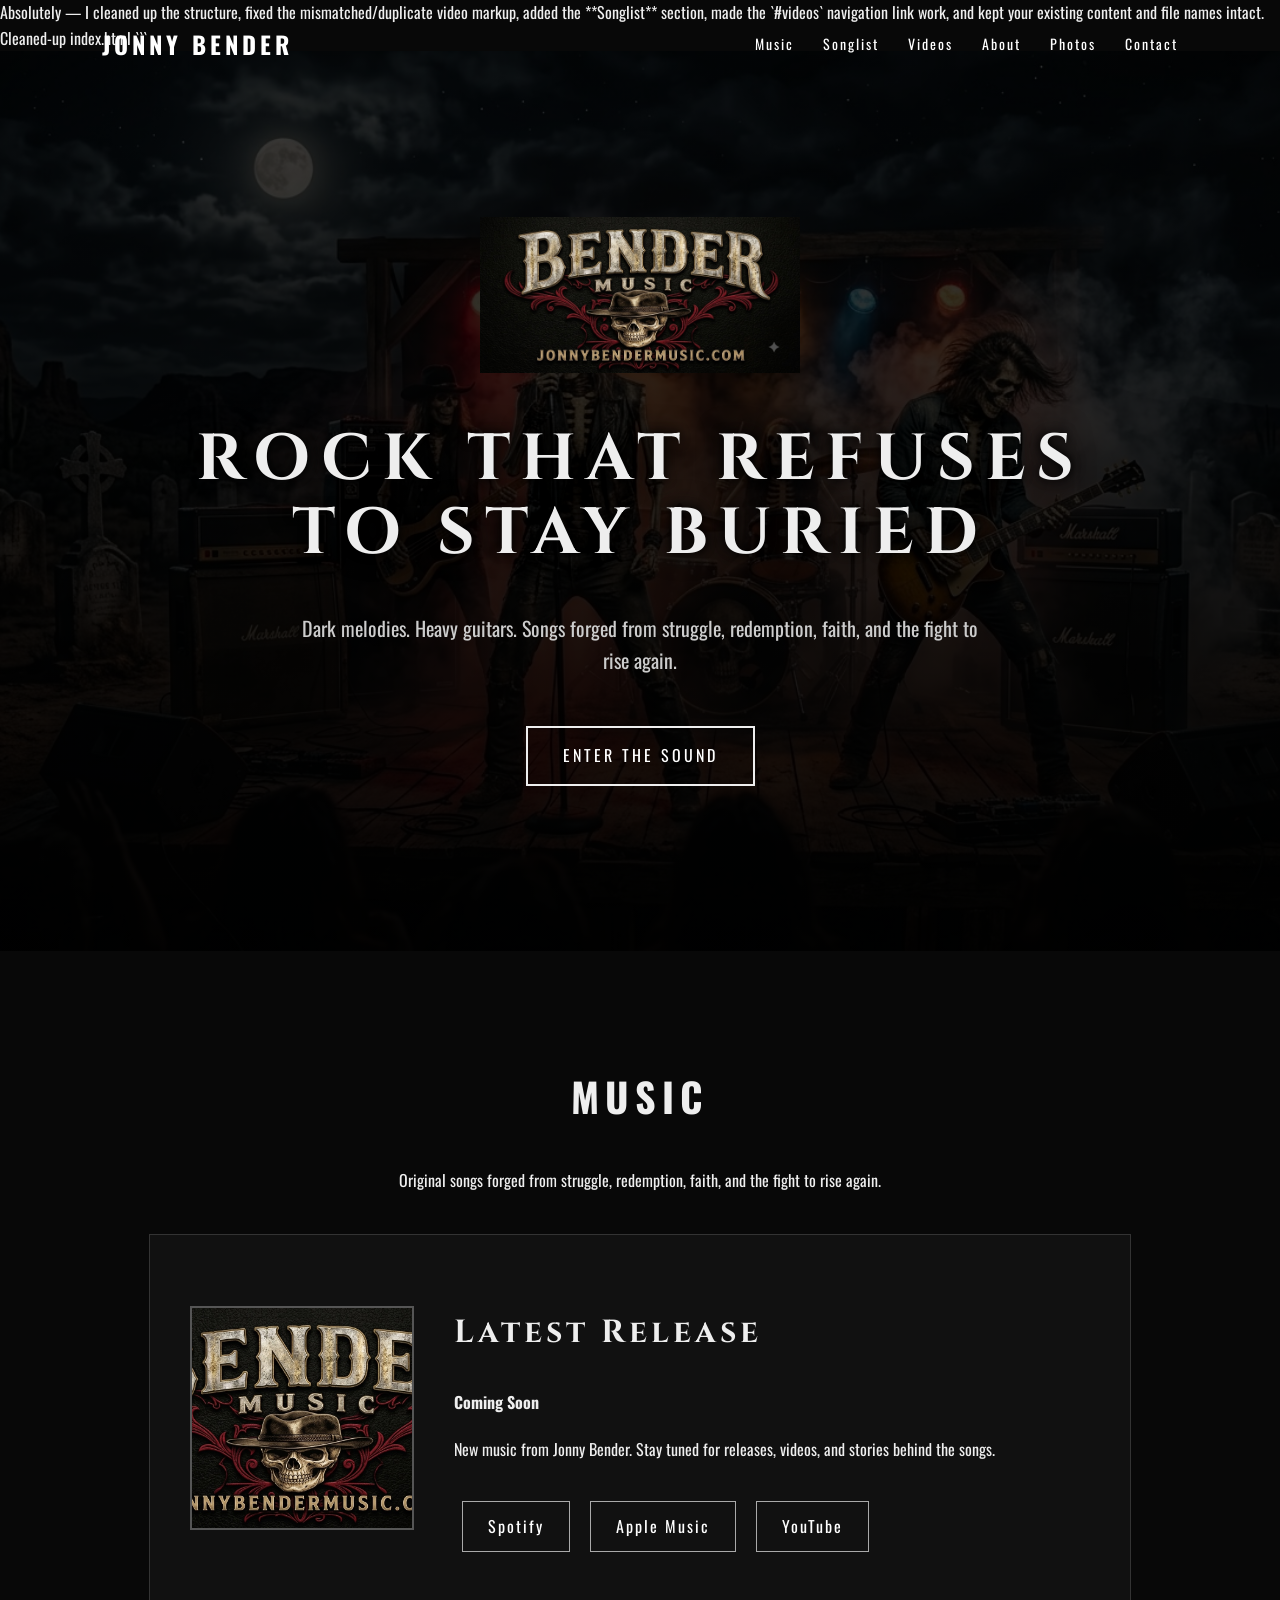
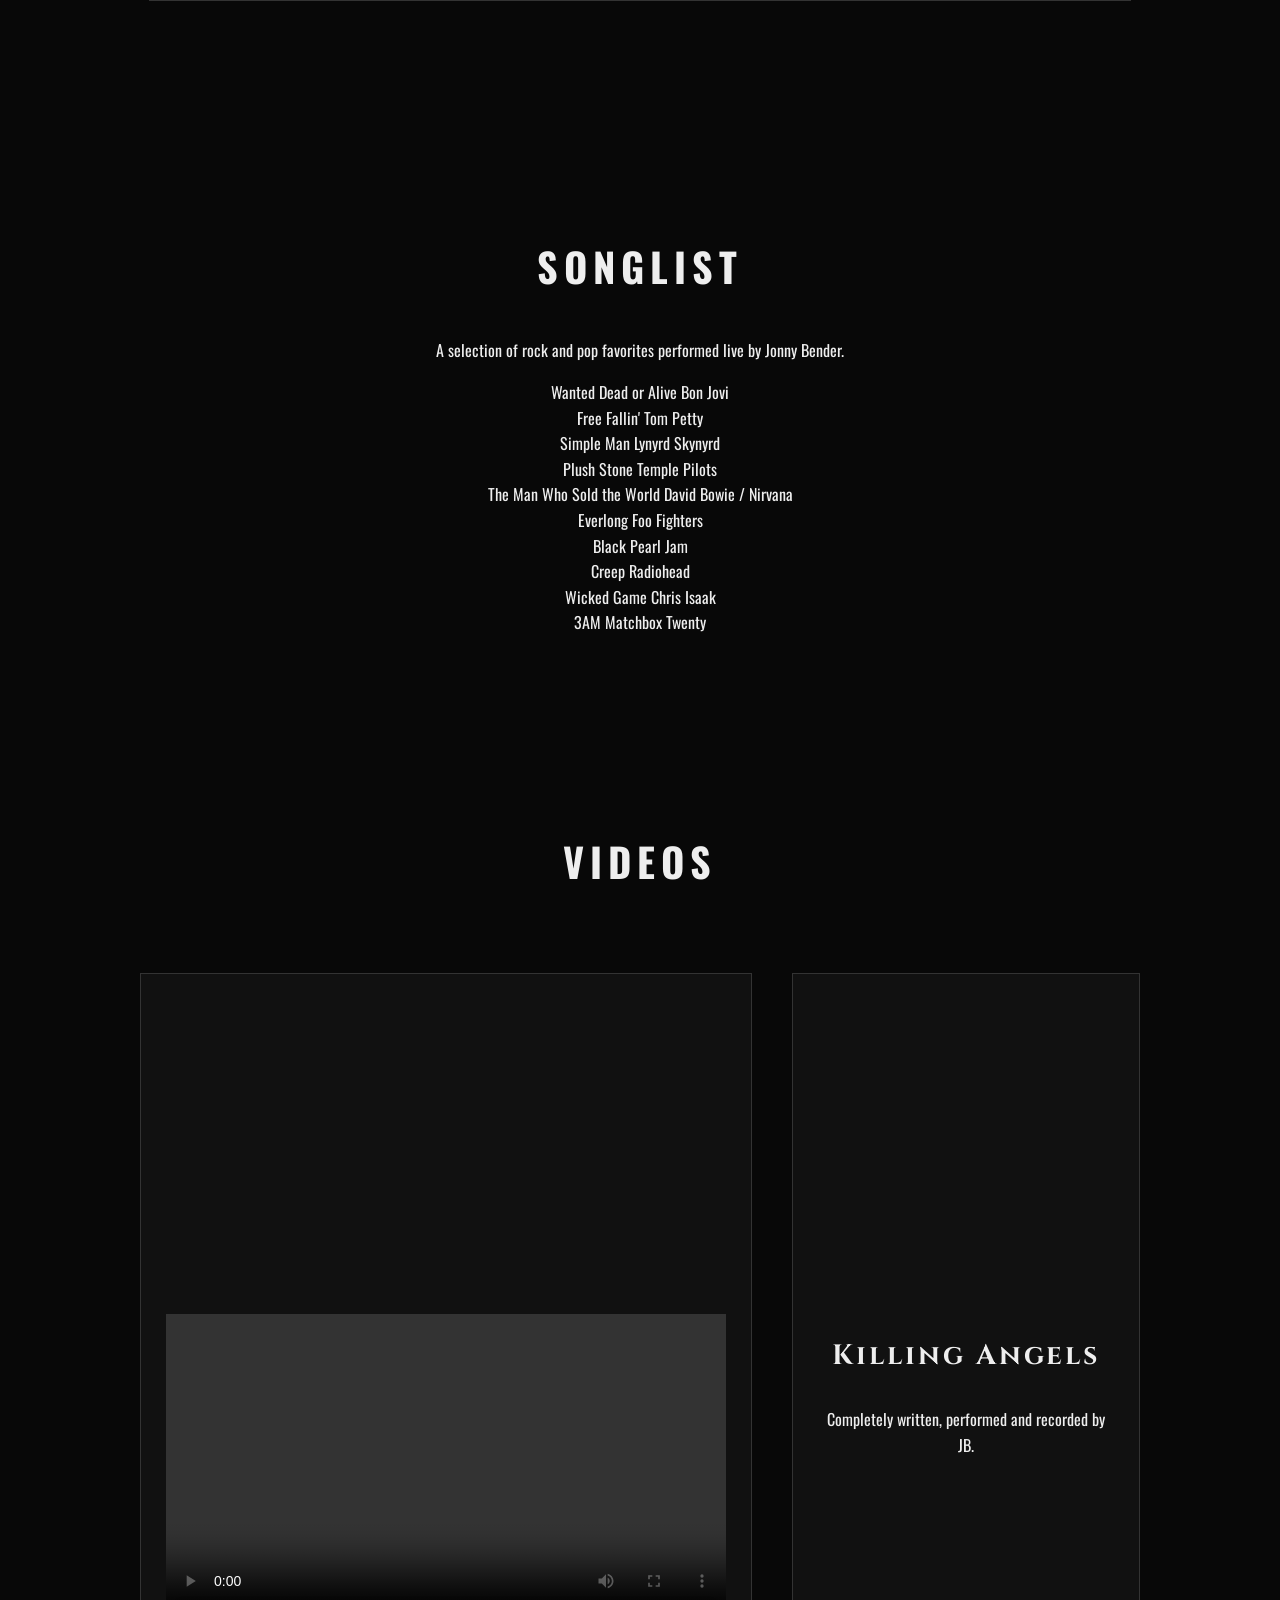
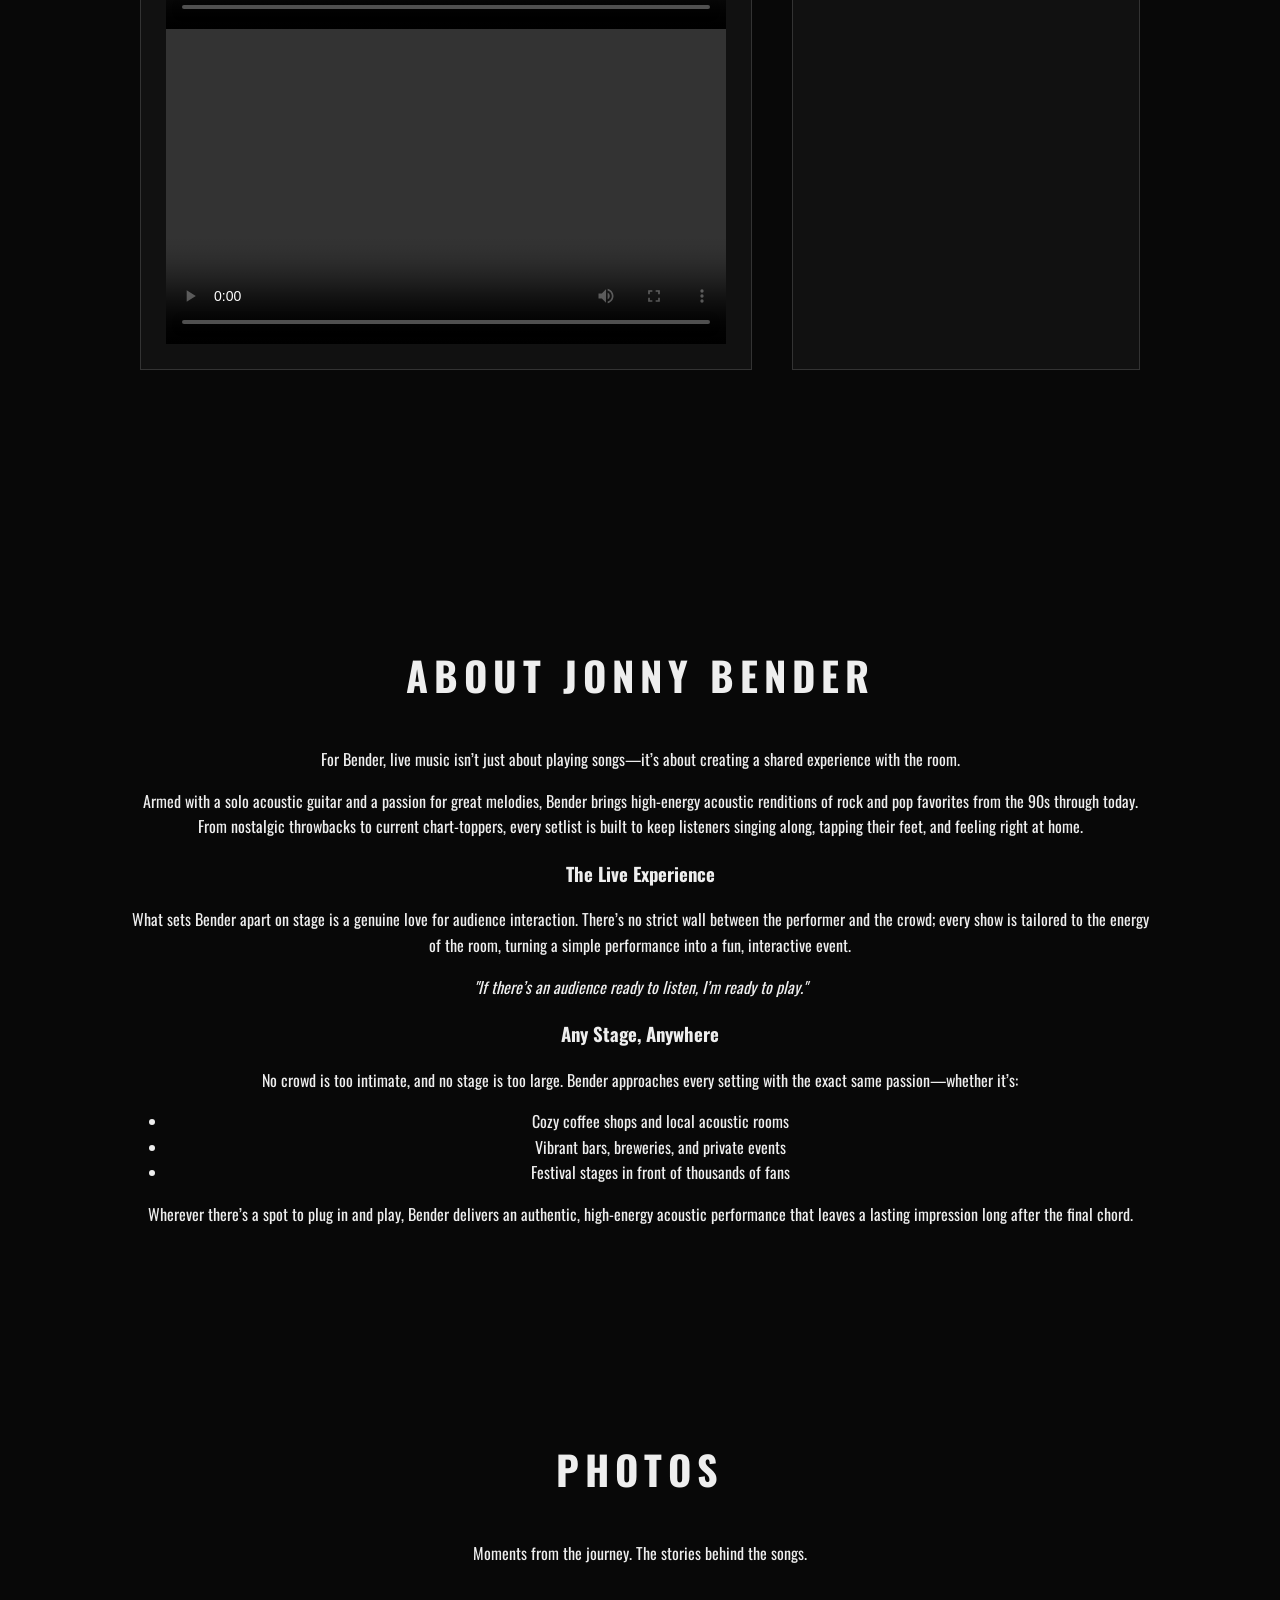
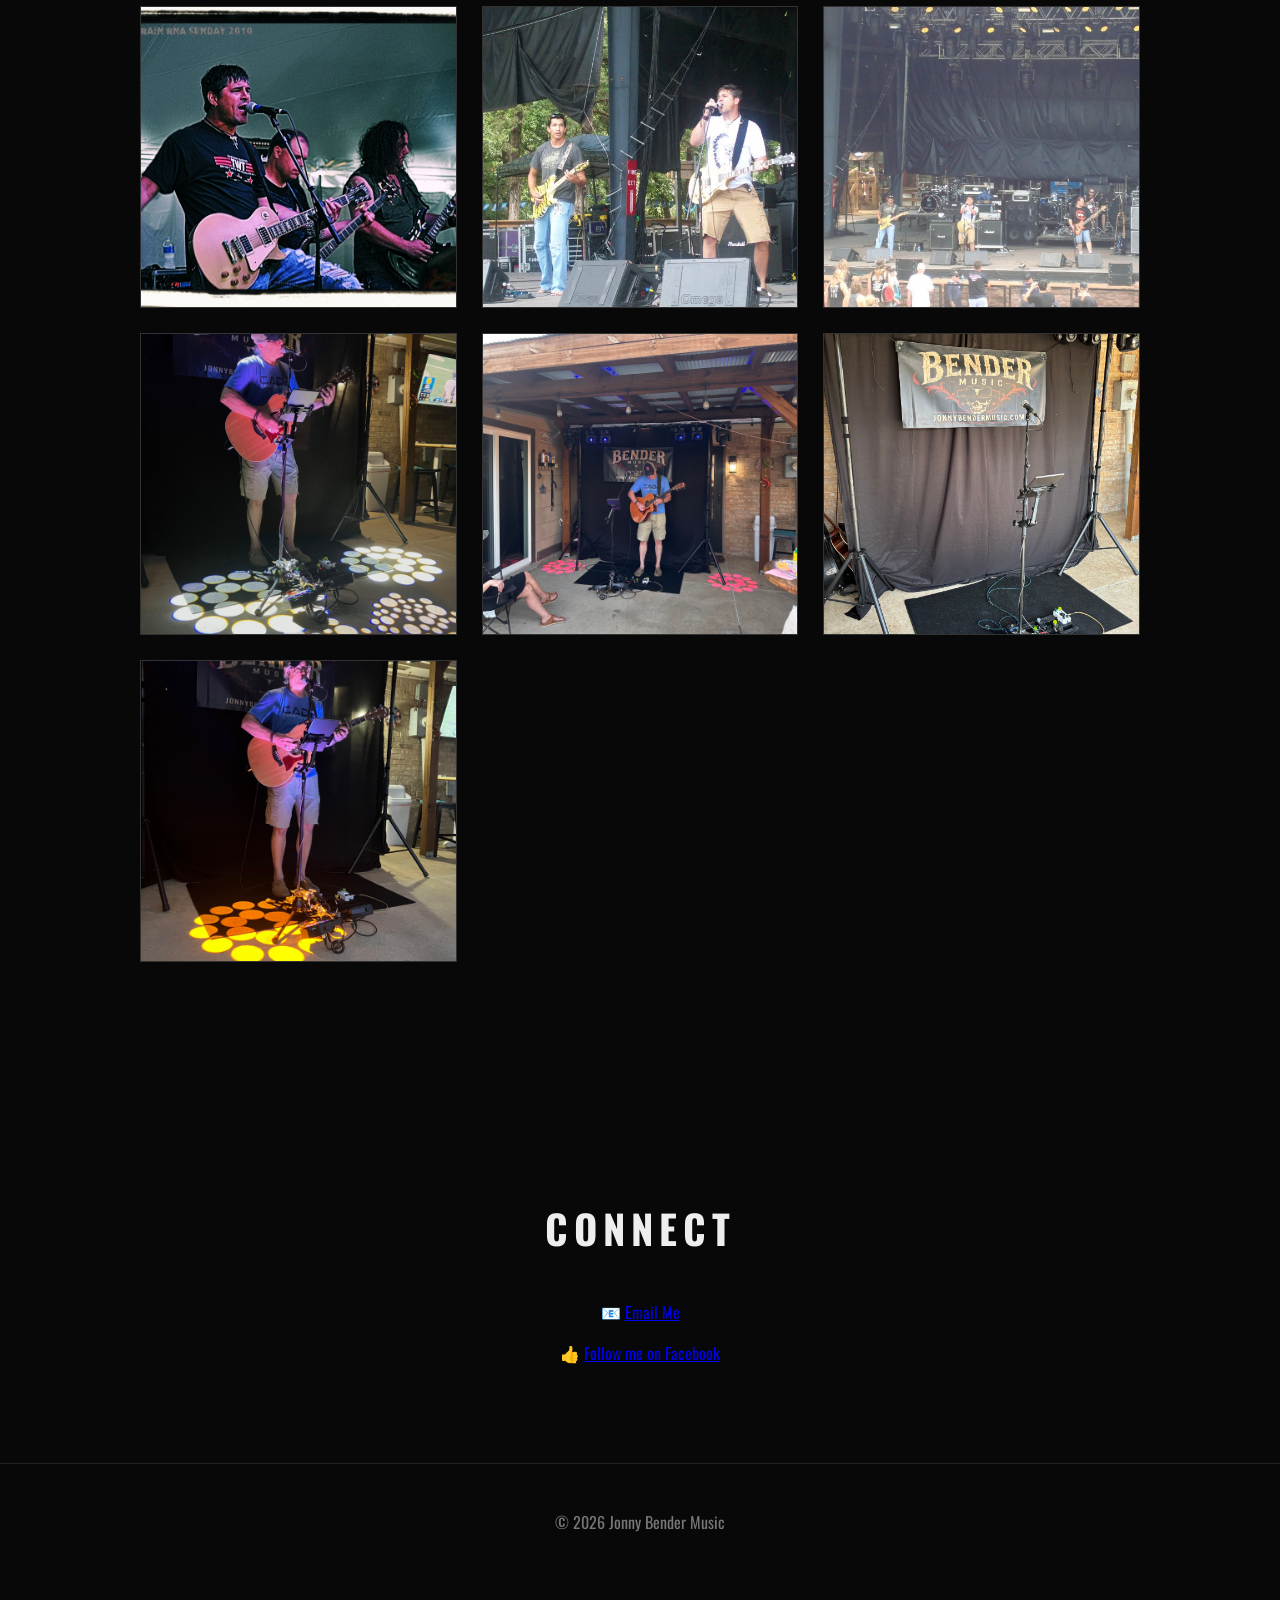
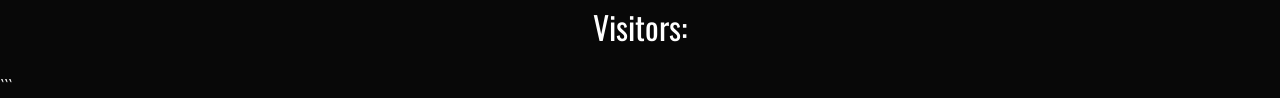
==== commit 67b6db8c: "Refactor index.html structure and add Songlist section Cleaned up the structure of the index.html fi" ====
--- a/index.html
+++ b/index.html
@@ -1,323 +1,485 @@
+Absolutely — I cleaned up the structure, fixed the mismatched/duplicate video markup, added the **Songlist** section, made the `#videos` navigation link work, and kept your existing content and file names intact.
+
+ Cleaned-up index.html
+
+```
 <!DOCTYPE html>
 <html lang="en">
+
 <head>
     <meta charset="UTF-8">
     <meta name="viewport" content="width=device-width, initial-scale=1.0">
+
     <title>Jonny Bender | Rock That Refuses to Stay Buried</title>
+
     <link href="https://fonts.googleapis.com/css2?family=Cinzel:wght@700;900&family=Oswald:wght@400;700&display=swap" rel="stylesheet">
+
     <link rel="stylesheet" href="style.css">
 </head>
 
 <body>
 
-<header>
-    <nav>
-        <div class="logo">JONNY BENDER</div>
-        <div class="links">
-            <a href="#music">Music</a>
-            <a href="#songlist">Songlist</a>
-            <a href="#videos">Videos</a>
-            <a href="#about">About</a>
-            <a href="#contact">Contact</a>
+    <!-- =========================
+         HEADER / NAVIGATION
+    ========================== -->
+
+    <header>
+        <nav>
+
+            <div class="logo">
+                JONNY BENDER
+            </div>
+
+            <div class="links">
+                <a href="#music">Music</a>
+                <a href="#songlist">Songlist</a>
+                <a href="#videos">Videos</a>
+                <a href="#about">About</a>
+                <a href="#photos">Photos</a>
+                <a href="#contact">Contact</a>
+            </div>
+
+        </nav>
+    </header>
+
+    <!-- =========================
+         HERO
+    ========================== -->
+
+    <section class="hero">
+
+        <img src="bender-logo.png" alt="Jonny Bender Logo">
+
+        <h1>
+            ROCK THAT REFUSES<br>
+            TO STAY BURIED
+        </h1>
+
+        <p>
+            Dark melodies. Heavy guitars. Songs forged from struggle,
+            redemption, faith, and the fight to rise again.
+        </p>
+
+        <a class="button" href="#music">
+            ENTER THE SOUND
+        </a>
+
+    </section>
+
+    <!-- =========================
+         MUSIC
+    ========================== -->
+
+    <section id="music">
+
+        <h2>MUSIC</h2>
+
+        <p>
+            Original songs forged from struggle, redemption, faith,
+            and the fight to rise again.
+        </p>
+
+        <div class="music-card">
+
+            <div class="album-art">
+
+                <img src="bender-logo.png" alt="Jonny Bender Music">
+
+            </div>
+
+            <div class="music-info">
+
+                <h3>Latest Release</h3>
+
+                <h4>Coming Soon</h4>
+
+                <p>
+                    New music from Jonny Bender.
+                    Stay tuned for releases, videos, and stories
+                    behind the songs.
+                </p>
+
+                <div class="music-buttons">
+
+                    <a href="#" class="music-button">
+                        Spotify
+                    </a>
+
+                    <a href="#" class="music-button">
+                        Apple Music
+                    </a>
+
+                    <a href="#" class="music-button">
+                        YouTube
+                    </a>
+
+                </div>
+
+            </div>
+
         </div>
-    </nav>
-</header>
-
-
-<section class="hero">
-
-    <img src="bender-logo.png" alt="Jonny Bender Logo">
-
-    <h1>ROCK THAT REFUSES<br>TO STAY BURIED</h1>
-
-    <p>
-        Dark melodies. Heavy guitars. Songs forged from struggle,
-        redemption, faith, and the fight to rise again.
-    </p>
-
-    <a class="button" href="#music">ENTER THE SOUND</a>
-
-</section>
-
-
-<section id="music">
-
-<h2>MUSIC</h2>
-
-<p>
-Original songs forged from struggle, redemption, faith, and the fight to rise again.
-</p>
-
-
-<div class="music-card">
-
-    <div class="album-art">
-        <img src="bender-logo.png" alt="Jonny Bender Music">
+
+    </section>
+
+    <!-- =========================
+         SONGLIST
+    ========================== -->
+
+    <section id="songlist">
+
+        <h2>SONGLIST</h2>
+
+        <p>
+            A selection of rock and pop favorites performed live
+            by Jonny Bender.
+        </p>
+
+        <div class="songlist">
+
+            <div class="song">
+                <span class="song-title">Wanted Dead or Alive</span>
+                <span class="artist">Bon Jovi</span>
+            </div>
+
+            <div class="song">
+                <span class="song-title">Free Fallin'</span>
+                <span class="artist">Tom Petty</span>
+            </div>
+
+            <div class="song">
+                <span class="song-title">Simple Man</span>
+                <span class="artist">Lynyrd Skynyrd</span>
+            </div>
+
+            <div class="song">
+                <span class="song-title">Plush</span>
+                <span class="artist">Stone Temple Pilots</span>
+            </div>
+
+            <div class="song">
+                <span class="song-title">The Man Who Sold the World</span>
+                <span class="artist">David Bowie / Nirvana</span>
+            </div>
+
+            <div class="song">
+                <span class="song-title">Everlong</span>
+                <span class="artist">Foo Fighters</span>
+            </div>
+
+            <div class="song">
+                <span class="song-title">Black</span>
+                <span class="artist">Pearl Jam</span>
+            </div>
+
+            <div class="song">
+                <span class="song-title">Creep</span>
+                <span class="artist">Radiohead</span>
+            </div>
+
+            <div class="song">
+                <span class="song-title">Wicked Game</span>
+                <span class="artist">Chris Isaak</span>
+            </div>
+
+            <div class="song">
+                <span class="song-title">3AM</span>
+                <span class="artist">Matchbox Twenty</span>
+            </div>
+
+        </div>
+
+    </section>
+
+    <!-- =========================
+         VIDEOS
+    ========================== -->
+
+    <section id="videos">
+
+        <h2>VIDEOS</h2>
+
+        <div class="video-grid">
+
+            <!-- Acoustic Clip -->
+
+            <div class="video-card">
+
+                <iframe
+                    width="560"
+                    height="315"
+                    src="https://www.youtube.com/embed/WjqLIRkcEDQ"
+                    title="Jonny Bender Acoustic Clip"
+                    frameborder="0"
+                    allow="accelerometer; autoplay; clipboard-write; encrypted-media; gyroscope; picture-in-picture; web-share"
+                    allowfullscreen>
+                </iframe>
+
+                <video width="560" height="315" controls>
+
+                    <source
+                        src="/photos/Bender 8.mov"
+                        type="video/quicktime">
+
+                    Your browser does not support the video tag.
+
+                </video>
+
+                <video width="560" height="315" controls>
+
+                    <source
+                        src="/photos/Bender 9.mov"
+                        type="video/quicktime">
+
+                    Your browser does not support the video tag.
+
+                </video>
+
+            </div>
+
+            <!-- Killing Angels -->
+
+            <div class="video-card">
+
+                <iframe
+                    width="560"
+                    height="315"
+                    src="https://www.youtube.com/embed/MY9yEIu1Ilw"
+                    title="Killing Angels"
+                    frameborder="0"
+                    allow="accelerometer; autoplay; clipboard-write; encrypted-media; gyroscope; picture-in-picture; web-share"
+                    allowfullscreen>
+                </iframe>
+
+                <h3>
+                    Killing Angels
+                </h3>
+
+                <p>
+                    Completely written, performed and recorded by JB.
+                </p>
+
+            </div>
+
+        </div>
+
+    </section>
+
+    <!-- =========================
+         ABOUT
+    ========================== -->
+
+    <section id="about">
+
+        <h2>ABOUT JONNY BENDER</h2>
+
+        <p>
+            For Bender, live music isn’t just about playing songs—it’s
+            about creating a shared experience with the room.
+        </p>
+
+        <p>
+            Armed with a solo acoustic guitar and a passion for great
+            melodies, Bender brings high-energy acoustic renditions
+            of rock and pop favorites from the 90s through today.
+            From nostalgic throwbacks to current chart-toppers,
+            every setlist is built to keep listeners singing along,
+            tapping their feet, and feeling right at home.
+        </p>
+
+        <h3>
+            The Live Experience
+        </h3>
+
+        <p>
+            What sets Bender apart on stage is a genuine love for
+            audience interaction. There’s no strict wall between
+            the performer and the crowd; every show is tailored
+            to the energy of the room, turning a simple performance
+            into a fun, interactive event.
+        </p>
+
+        <p>
+            <em>
+                "If there’s an audience ready to listen,
+                I’m ready to play."
+            </em>
+        </p>
+
+        <h3>
+            Any Stage, Anywhere
+        </h3>
+
+        <p>
+            No crowd is too intimate, and no stage is too large.
+            Bender approaches every setting with the exact same
+            passion—whether it’s:
+        </p>
+
+        <ul>
+
+            <li>
+                Cozy coffee shops and local acoustic rooms
+            </li>
+
+            <li>
+                Vibrant bars, breweries, and private events
+            </li>
+
+            <li>
+                Festival stages in front of thousands of fans
+            </li>
+
+        </ul>
+
+        <p>
+            Wherever there’s a spot to plug in and play, Bender
+            delivers an authentic, high-energy acoustic performance
+            that leaves a lasting impression long after the final chord.
+        </p>
+
+    </section>
+
+    <!-- =========================
+         PHOTOS
+    ========================== -->
+
+    <section id="photos">
+
+        <h2>PHOTOS</h2>
+
+        <p>
+            Moments from the journey. The stories behind the songs.
+        </p>
+
+        <div class="photo-grid">
+
+            <div class="photo-card">
+
+                <img
+                    src="photos/bender 2.jpg"
+                    alt="Jonny Bender performing">
+
+            </div>
+
+            <div class="photo-card">
+
+                <img
+                    src="photos/bender 3.jpg"
+                    alt="Jonny Bender">
+
+            </div>
+
+            <div class="photo-card">
+
+                <img
+                    src="photos/bender5.jpg"
+                    alt="Jonny Bender">
+
+            </div>
+
+            <div class="photo-card">
+
+                <img
+                    src="photos/Bender 4.png"
+                    alt="Jonny Bender">
+
+            </div>
+
+            <div class="photo-card">
+
+                <img
+                    src="photos/Bender 6.jpg"
+                    alt="Jonny Bender">
+
+            </div>
+
+            <div class="photo-card">
+
+                <img
+                    src="photos/Bender 7.jpg"
+                    alt="Jonny Bender">
+
+            </div>
+
+            <div class="photo-card">
+
+                <img
+                    src="photos/Bender 5.png"
+                    alt="Jonny Bender">
+
+            </div>
+
+        </div>
+
+    </section>
+
+    <!-- =========================
+         CONTACT
+    ========================== -->
+
+    <section id="contact">
+
+        <h2>CONNECT</h2>
+
+        <p>
+            📧
+            <a href="mailto:jonbndr@gmail.com">
+                Email Me
+            </a>
+        </p>
+
+        <p>
+            👍
+            <a
+                href="https://www.facebook.com/jonny.bender.3"
+                target="_blank"
+                rel="noopener noreferrer">
+                Follow me on Facebook
+            </a>
+        </p>
+
+    </section>
+
+    <!-- =========================
+         FOOTER
+    ========================== -->
+
+    <footer>
+
+        <p>
+            © 2026 Jonny Bender Music
+        </p>
+
+    </footer>
+
+    <!-- =========================
+         VISITOR COUNTER
+    ========================== -->
+
+    <div
+        style="
+            text-align:center;
+            color:white;
+            font-size:32px;
+            margin:20px 0;
+        ">
+
+        Visitors:
+        <span
+            class="counterapi"
+            noIcon="true"
+            noLink="true"
+            bg="transparent">
+        </span>
+
     </div>
 
-
-    <div class="music-info">
-
-        <h3>Latest Release</h3>
-
-        <h4>Coming Soon</h4>
-
-        <p>
-        New music from Jonny Bender.
-        Stay tuned for releases, videos, and stories behind the songs.
-        </p>
-
-
-        <div class="music-buttons">
-
-            <a href="#" class="music-button">
-            Spotify
-            </a>
-
-            <a href="#" class="music-button">
-            Apple Music
-            </a>
-
-            <a href="#" class="music-button">
-            YouTube
-            </a>
-
-        </div>
-
-    </div>
-
-</div>
-
-
-</section>
-
-<div class="video-grid">
-    
-    <section id="songlist">
-
-    <h2>SONGLIST</h2>
-
-    <p>
-        A selection of rock and pop favorites performed live by Jonny Bender.
-    </p>
-
-    <div class="songlist">
-
-        <div class="song">
-            <span class="song-title">Wanted Dead or Alive</span>
-            <span class="artist">Bon Jovi</span>
-        </div>
-
-        <div class="song">
-            <span class="song-title">Free Fallin'</span>
-            <span class="artist">Tom Petty</span>
-        </div>
-
-        <div class="song">
-            <span class="song-title">Simple Man</span>
-            <span class="artist">Lynyrd Skynyrd</span>
-        </div>
-
-        <div class="song">
-            <span class="song-title">Plush</span>
-            <span class="artist">Stone Temple Pilots</span>
-        </div>
-
-        <div class="song">
-            <span class="song-title">The Man Who Sold the World</span>
-            <span class="artist">David Bowie / Nirvana</span>
-        </div>
-
-        <div class="song">
-            <span class="song-title">Everlong</span>
-            <span class="artist">Foo Fighters</span>
-        </div>
-
-        <div class="song">
-            <span class="song-title">Black</span>
-            <span class="artist">Pearl Jam</span>
-        </div>
-
-        <div class="song">
-            <span class="song-title">Creep</span>
-            <span class="artist">Radiohead</span>
-        </div>
-
-        <div class="song">
-            <span class="song-title">Wicked Game</span>
-            <span class="artist">Chris Isaak</span>
-        </div>
-
-        <div class="song">
-            <span class="song-title">3AM</span>
-            <span class="artist">Matchbox Twenty</span>
-        </div>
-
-    </div>
-
-</section>
-
-    <div class="video-card">
-
-        <iframe
-            width="560"
-            height="315"
-            src="https://www.youtube.com/embed/WjqLIRkcEDQ"
-            title="Acoustic Clip"
-            frameborder="0"
-            allow="accelerometer; autoplay; clipboard-write; encrypted-media; gyroscope; picture-in-picture; web-share"
-            allowfullscreen>
-        </iframe>
-
-        <video width="560" height="315" controls>
-            <source src="/photos/Bender 8.mov" type="video/quicktime">
-            Your browser does not support the video tag.
-        </video>
-
-        <video width="560" height="315" controls>
-            <source src="/photos/Bender 9.mov" type="video/quicktime">
-            Your browser does not support the video tag.
-        </video>
-
-    </div>
-
-
-    <div class="video-card">
-
-        <iframe 
-            width="560"
-            height="315"
-            src="https://www.youtube.com/embed/MY9yEIu1Ilw"
-            title="Killing Angels"
-            frameborder="0"
-            allowfullscreen>
-        </iframe>
-
-        <h3>Killing Angels</h3>
-
-        <p>
-            Completely written, performed and recorded by JB
-        </p>
-
-    </div>
-
-</div>
-
-
-
-
-<div class="video-card">
-
-<iframe 
-src="https://www.youtube.com/embed/MY9yEIu1Ilw"
-title="Killing Angels"
-frameborder="0"
-allowfullscreen>
-</iframe>
-
-<h3>Killing Angels</h3>
-
-<p>
-Completey written, performend and recorded by JB
-</p>
-
-</div>
-
-
-</div>
-
-<section id="about">
-
-<h2>ABOUT JONNY BENDER</h2>
-
-<p>
-For Bender, live music isn’t just about playing songs—it’s about creating a shared experience with the room.
-Armed with a solo acoustic guitar and a passion for great melodies, Bender brings high-energy acoustic renditions of rock and pop favorites from the 90s through today. From nostalgic throwbacks to current chart-toppers, every setlist is built to keep listeners singing along, tapping their feet, and feeling right at home.
-The Live Experience
-What sets Bender apart on stage is a genuine love for audience interaction. There’s no strict wall between the performer and the crowd; every show is tailored to the energy of the room, turning a simple performance into a fun, interactive event.
-"If there’s an audience ready to listen, I’m ready to play."
-Any Stage, Anywhere
-No crowd is too intimate, and no stage is too large. Bender approaches every setting with the exact same passion—whether it’s:
-•	Cozy coffee shops and local acoustic rooms
-•	Vibrant bars, breweries, and private events
-•	Festival stages in front of thousands of fans
-Wherever there’s a spot to plug in and play, Bender delivers an authentic, high-energy acoustic performance that leaves a lasting impression long after the final chord.
-
-</p>
-
-</section>
-
-
-
-<section id="contact">
-
-<h2>CONNECT</h2>
-<p>
-    📧 <a href="mailto:jonbndr@gmail.com">Email Me</a>
-</p>
-
-<p>
-    👍 <a href="https://www.facebook.com/jonny.bender.3" target="_blank">
-        Follow me on Facebook
-    </a>
-</p>
-
-</section>
-<section id="photos">
-
-<h2>PHOTOS</h2>
-
-<p>
-Moments from the journey. The stories behind the songs.
-</p>
-
-<div class="photo-grid">
-
-<div class="photo-card">
-<img src="photos/bender 2.jpg" alt="Jonny Bender1">
-</div>
-
-<div class="photo-card">
-<img src="photos/bender 3.jpg" alt="Jonny Bender2">
-</div>
-
-<div class="photo-card">
-<img src="photos/bender5.jpg" alt="Jonny Bender3">
-</div>
-
-<div class="photo-card">
-<img src="photos/Bender 4.png" alt="Jonny Bender4">
-</div>
-
-<div class="photo-card">
-<img src="photos/Bender 6.jpg" alt="Jonny Bender5">
-</div>
-
-<div class="photo-card">
-<img src="photos/Bender 7.jpg" alt="Jonny Bender6">
-</div>
-  
-<div class="photo-card">
-<img src="photos/Bender 5.png" alt="Jonny Bender7">
-</div>
-
-</div>
-
-</section>
-
-<footer>
-
-<p>
-© 2026 Jonny Bender Music
-</p>
-
-</footer>
-
-<div style="text-align:center; color:white; font-size:32px; margin:20px 0;">
-    Visitors: <span class="counterapi" noIcon="true" noLink="true" bg="transparent"></span>
-</div>
-
-<script src="https://counterapi.com/c.js?ns=jonnybendermusic.com" async></script>
+    <script
+        src="https://counterapi.com/c.js?ns=jonnybendermusic.com"
+        async>
+    </script>
 
 </body>
+
 </html>
+```
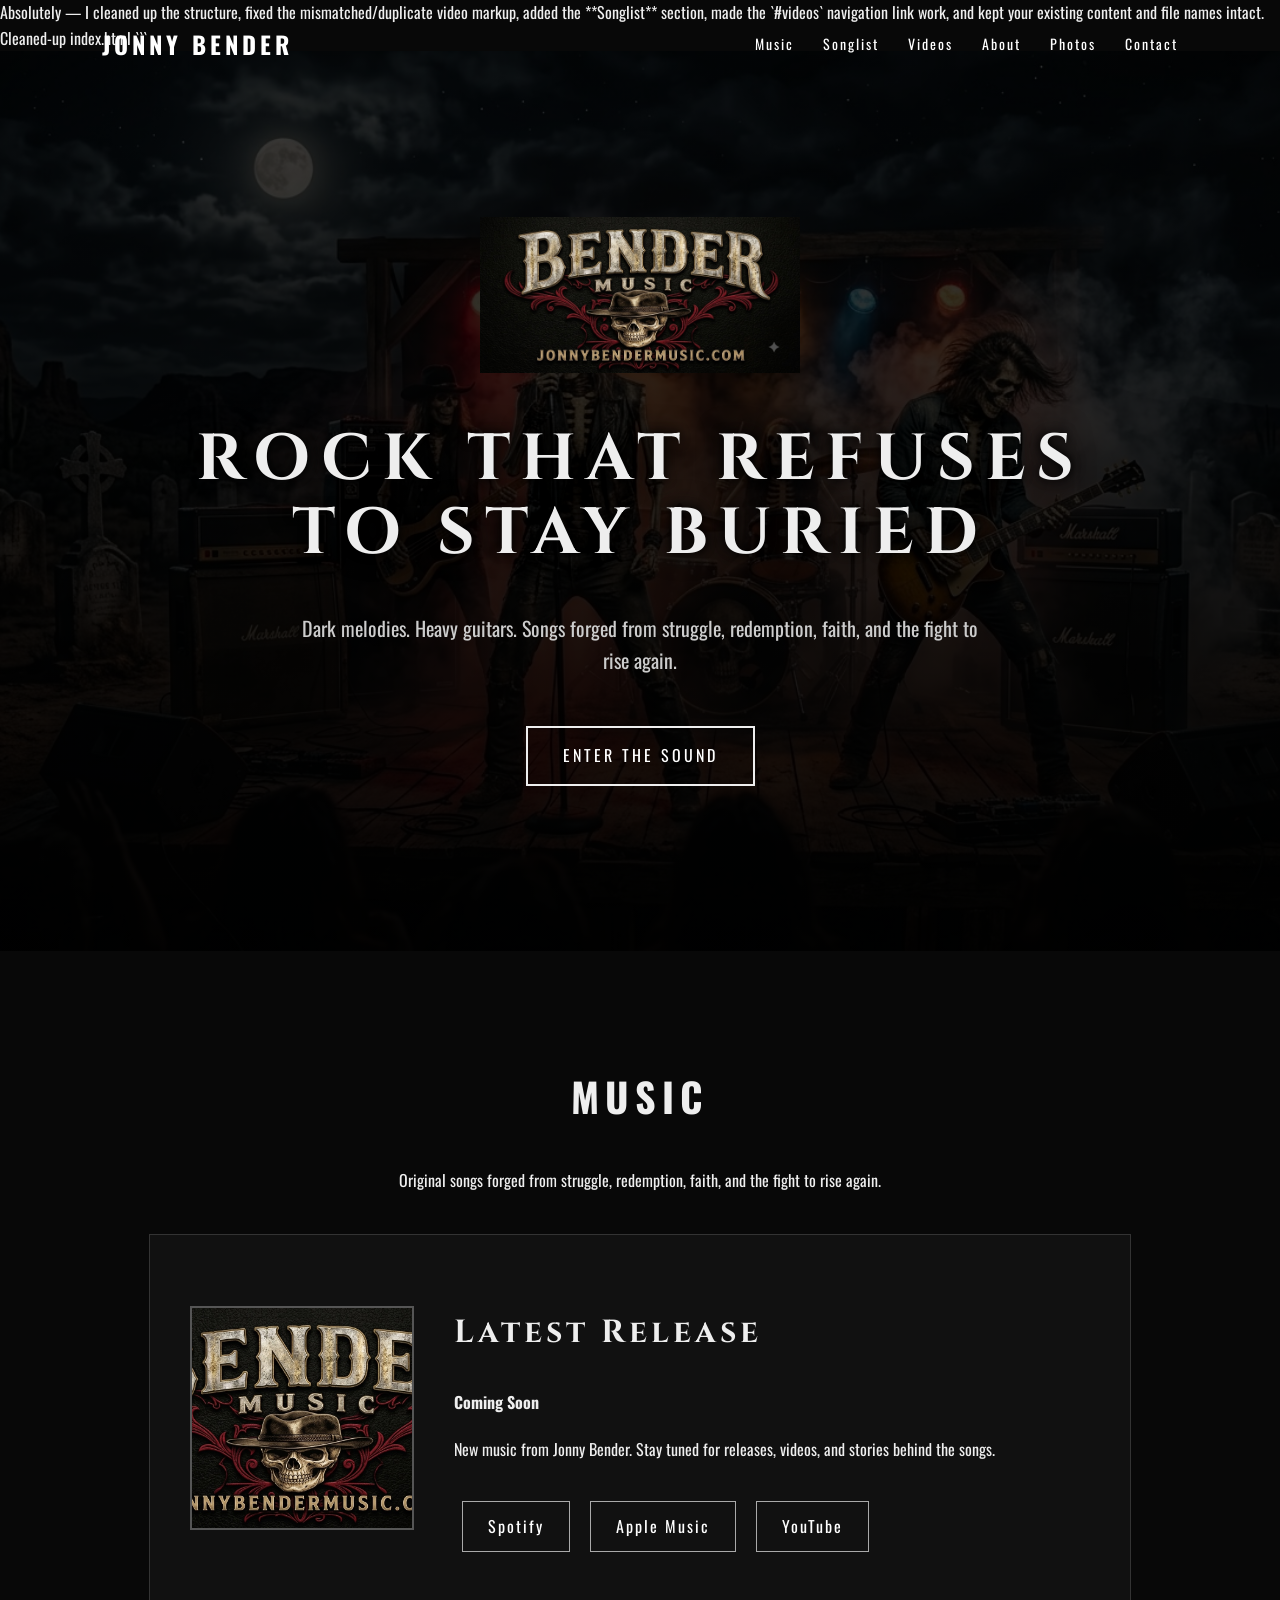
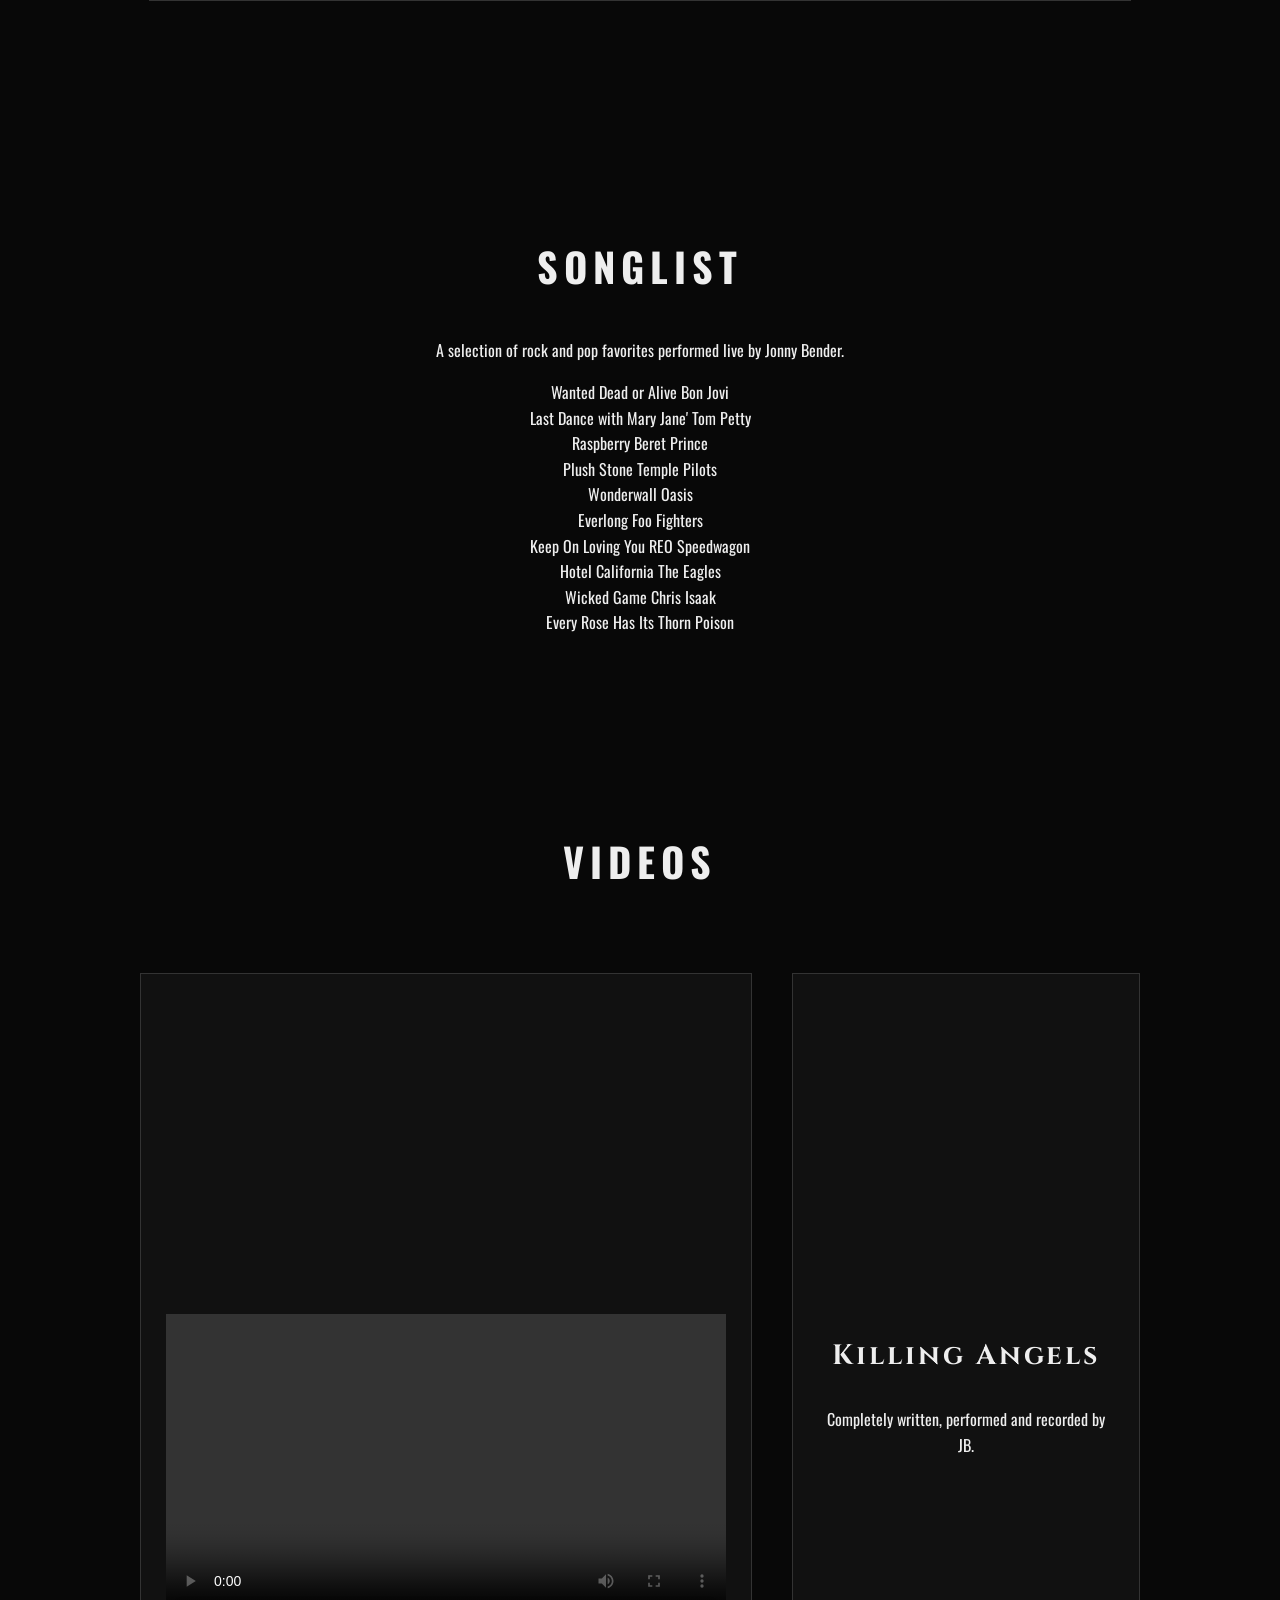
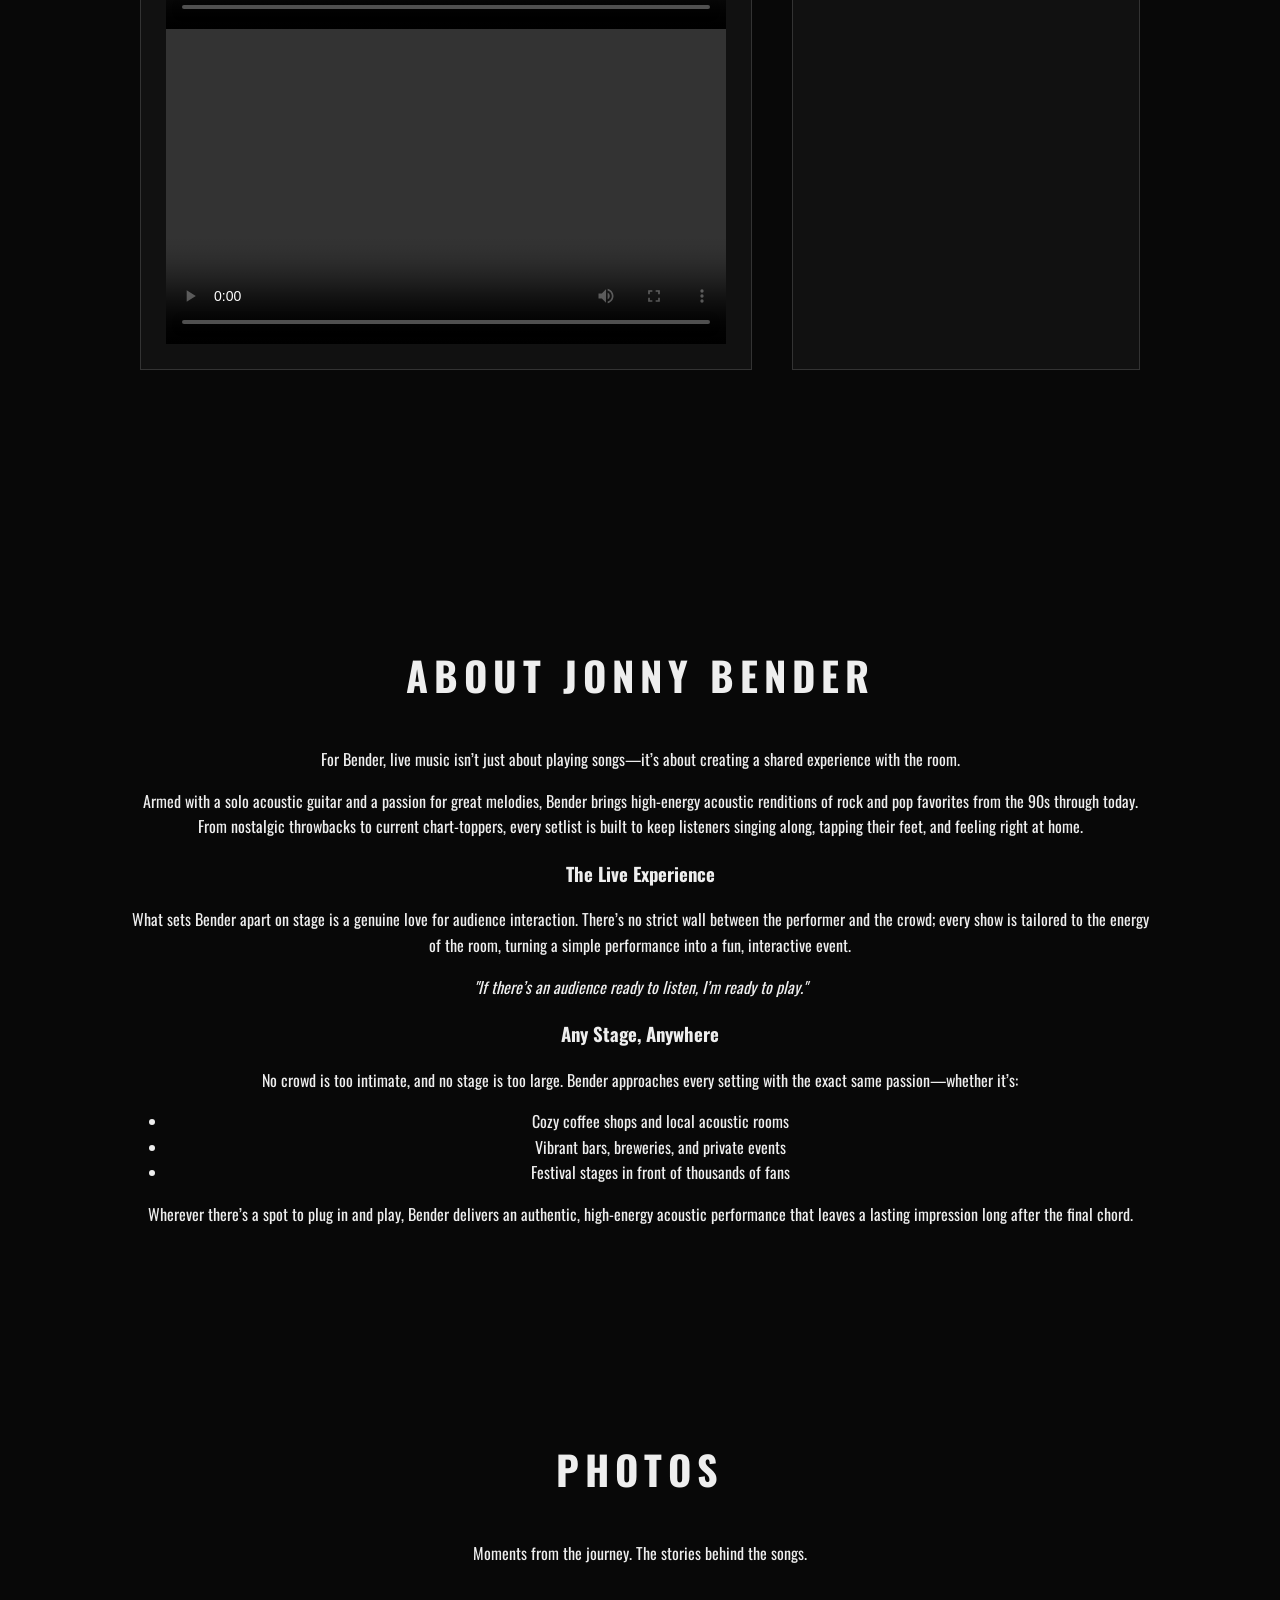
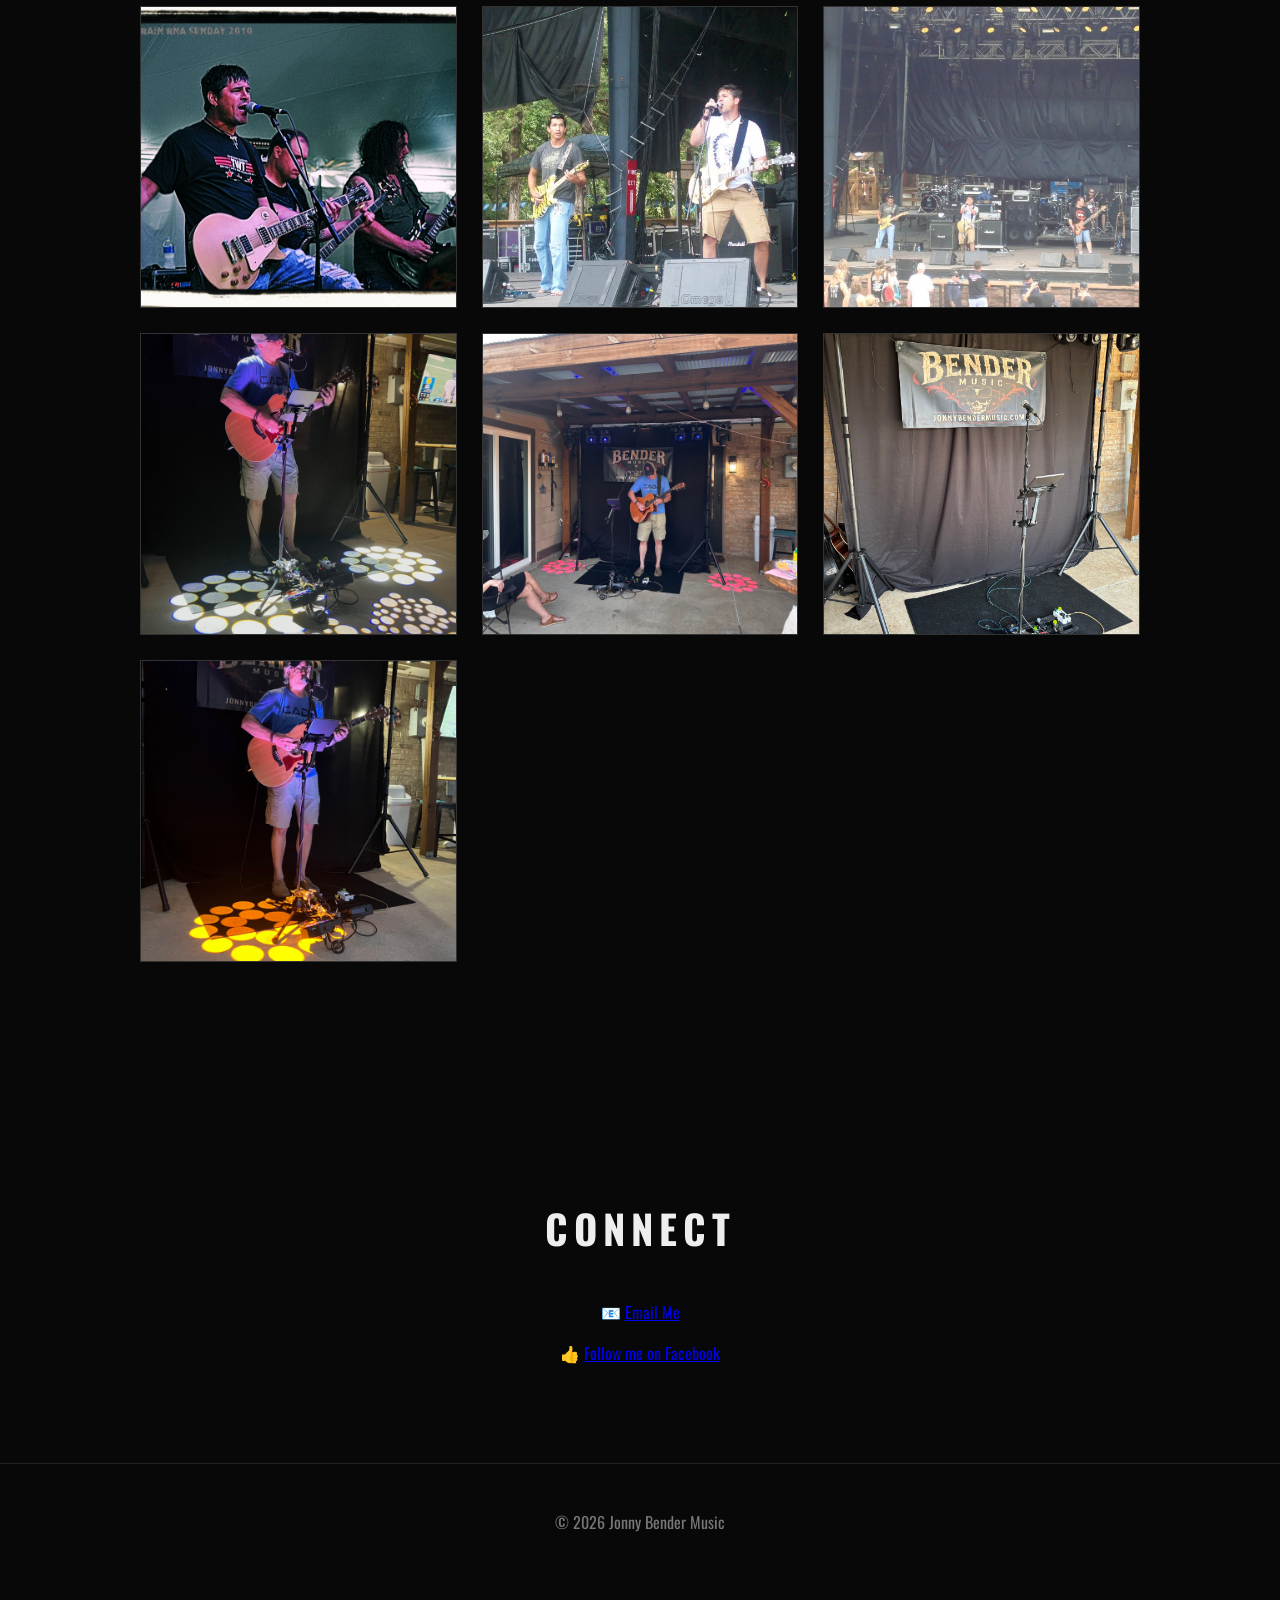
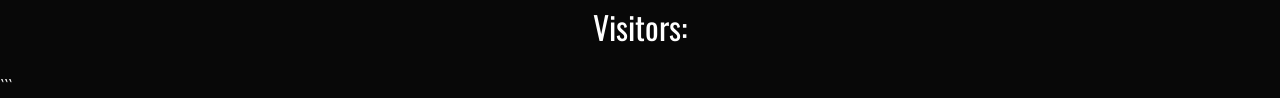
==== commit 44539d5f: "Update song titles and artists in index.html" ====
--- a/index.html
+++ b/index.html
@@ -142,13 +142,13 @@
             </div>
 
             <div class="song">
-                <span class="song-title">Free Fallin'</span>
+                <span class="song-title">Last Dance with Mary Jane'</span>
                 <span class="artist">Tom Petty</span>
             </div>
 
             <div class="song">
-                <span class="song-title">Simple Man</span>
-                <span class="artist">Lynyrd Skynyrd</span>
+                <span class="song-title">Raspberry Beret</span>
+                <span class="artist">Prince</span>
             </div>
 
             <div class="song">
@@ -157,8 +157,8 @@
             </div>
 
             <div class="song">
-                <span class="song-title">The Man Who Sold the World</span>
-                <span class="artist">David Bowie / Nirvana</span>
+                <span class="song-title">Wonderwall</span>
+                <span class="artist">Oasis</span>
             </div>
 
             <div class="song">
@@ -167,13 +167,13 @@
             </div>
 
             <div class="song">
-                <span class="song-title">Black</span>
-                <span class="artist">Pearl Jam</span>
-            </div>
-
-            <div class="song">
-                <span class="song-title">Creep</span>
-                <span class="artist">Radiohead</span>
+                <span class="song-title">Keep On Loving You</span>
+                <span class="artist">REO Speedwagon</span>
+            </div>
+
+            <div class="song">
+                <span class="song-title">Hotel California</span>
+                <span class="artist">The Eagles</span>
             </div>
 
             <div class="song">
@@ -182,8 +182,8 @@
             </div>
 
             <div class="song">
-                <span class="song-title">3AM</span>
-                <span class="artist">Matchbox Twenty</span>
+                <span class="song-title">Every Rose Has Its Thorn</span>
+                <span class="artist">Poison</span>
             </div>
 
         </div>
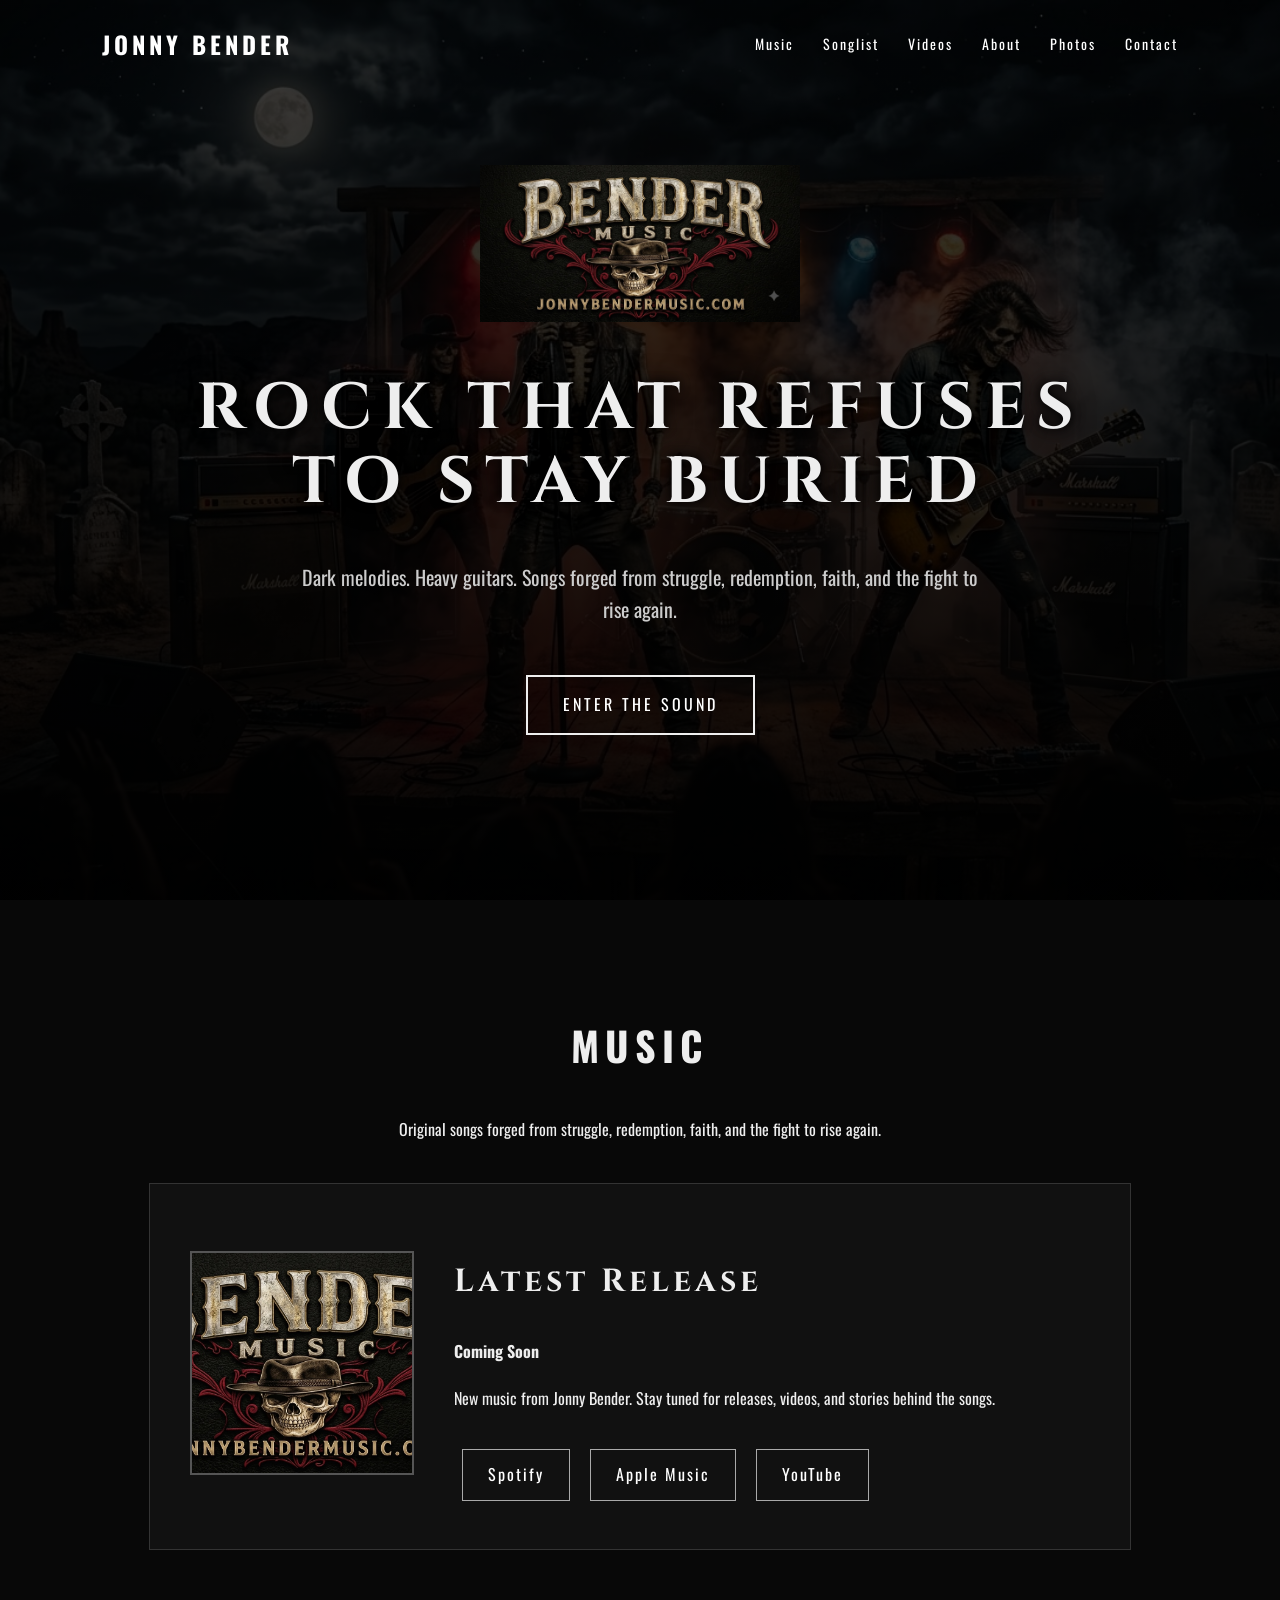
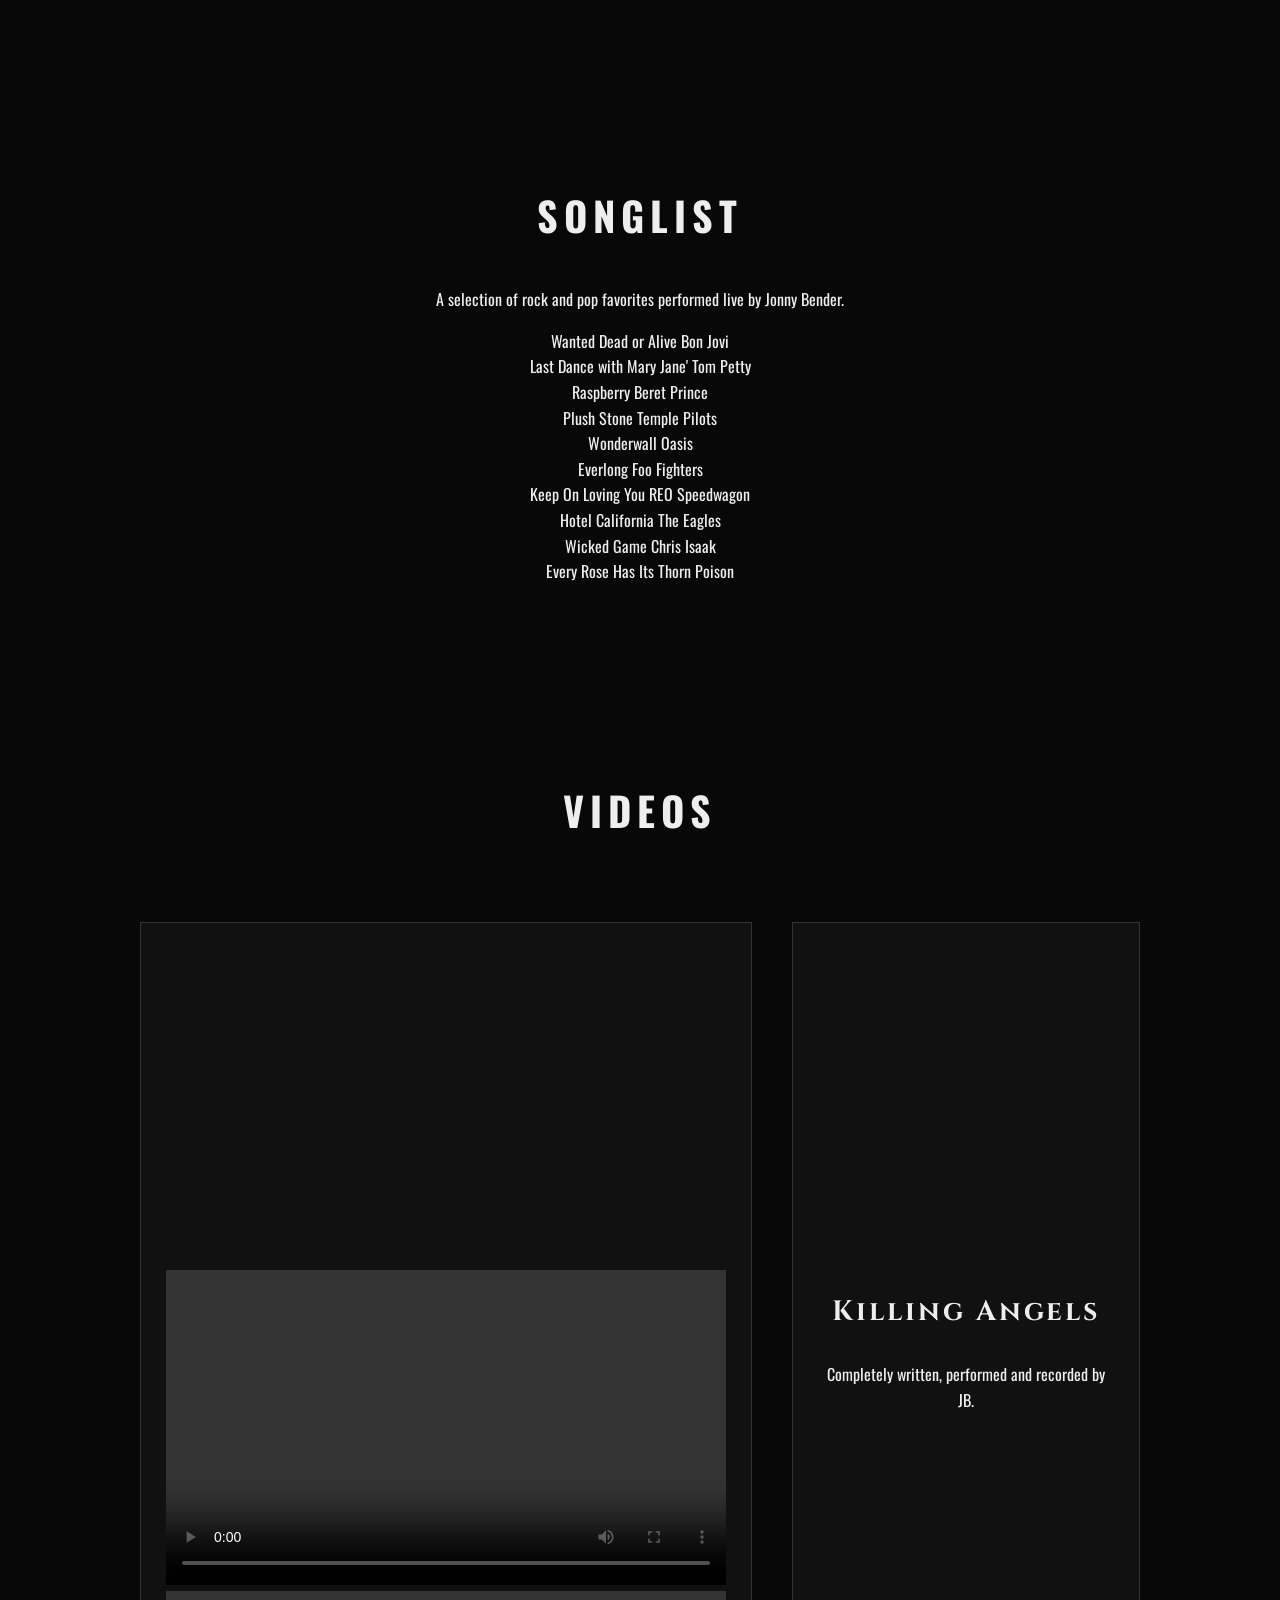
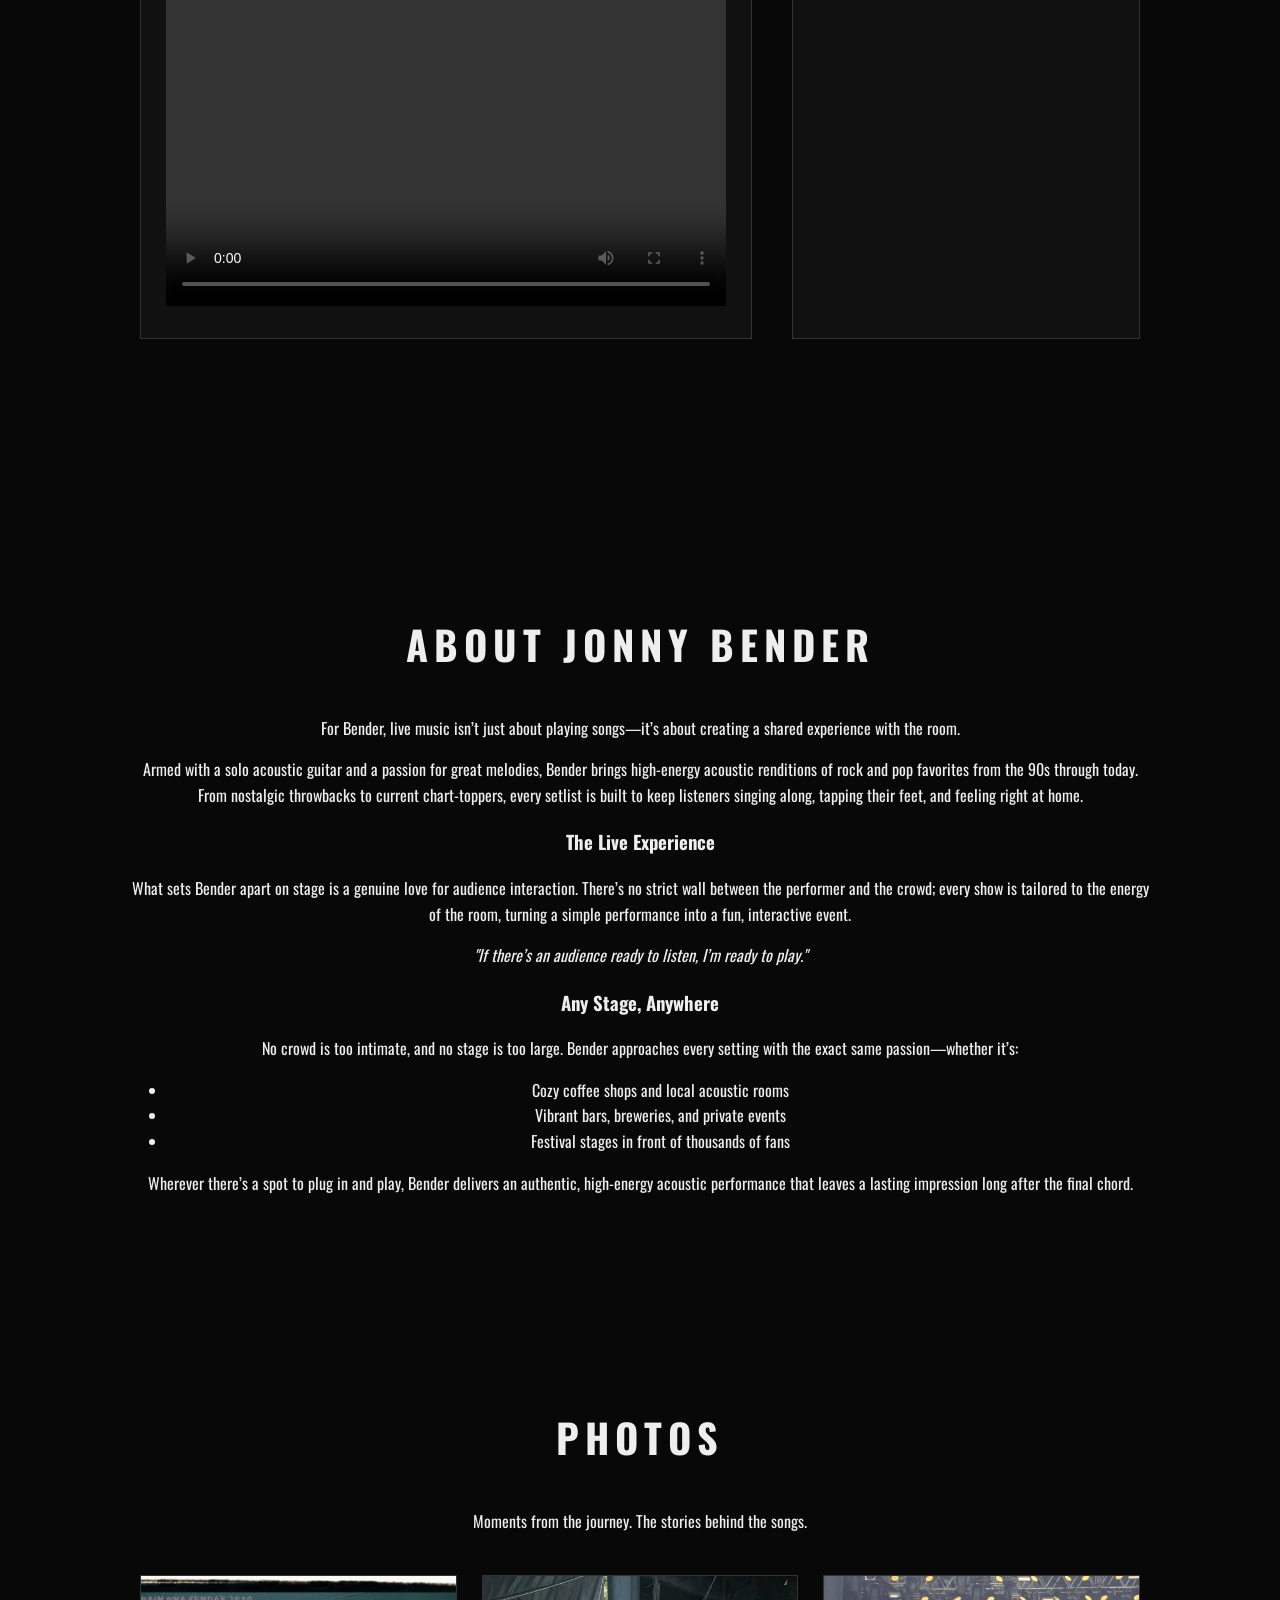
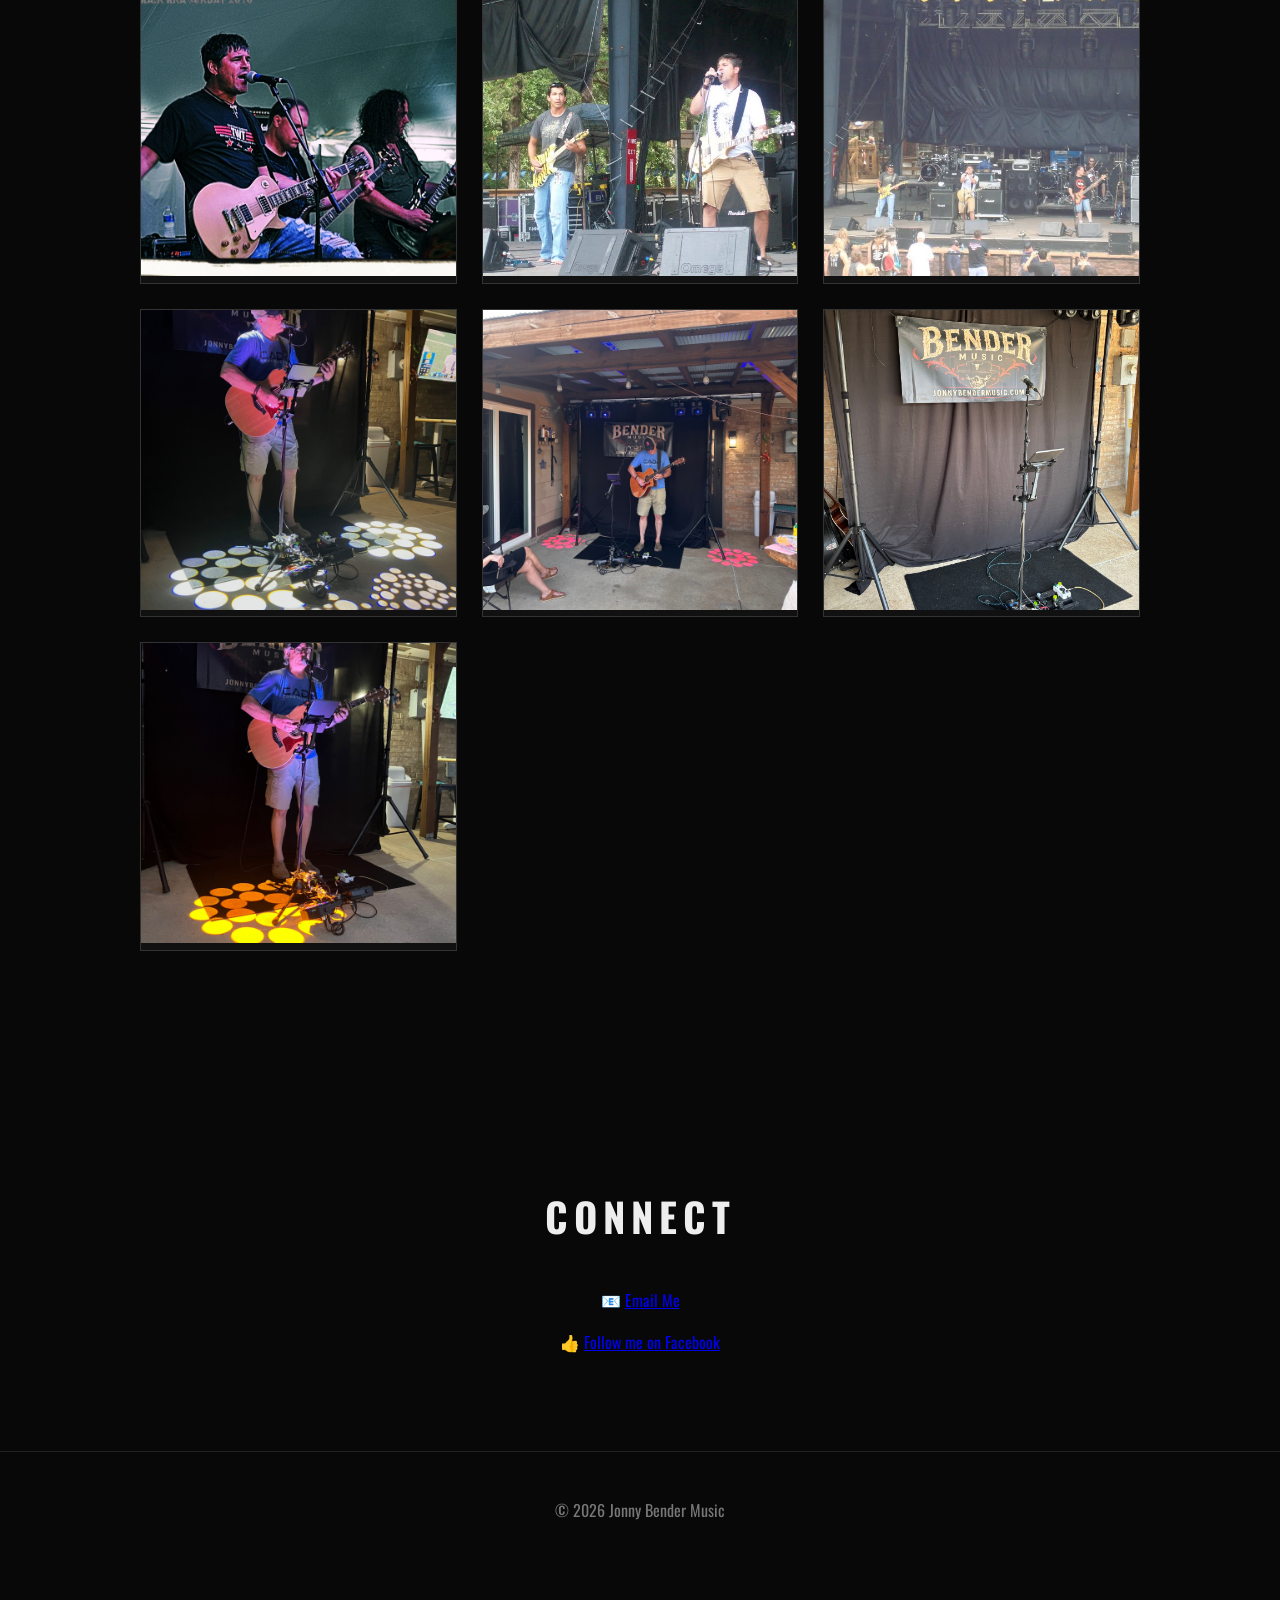
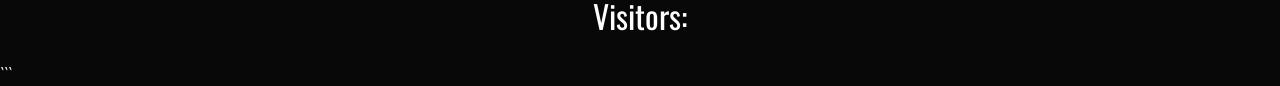
==== commit da01b2b8: "Clean up index.html structure and fix video markup Refactored the structure and fixed video markup i" ====
--- a/index.html
+++ b/index.html
@@ -1,8 +1,4 @@
-Absolutely — I cleaned up the structure, fixed the mismatched/duplicate video markup, added the **Songlist** section, made the `#videos` navigation link work, and kept your existing content and file names intact.
-
- Cleaned-up index.html
-
-```
+
 <!DOCTYPE html>
 <html lang="en">
 
